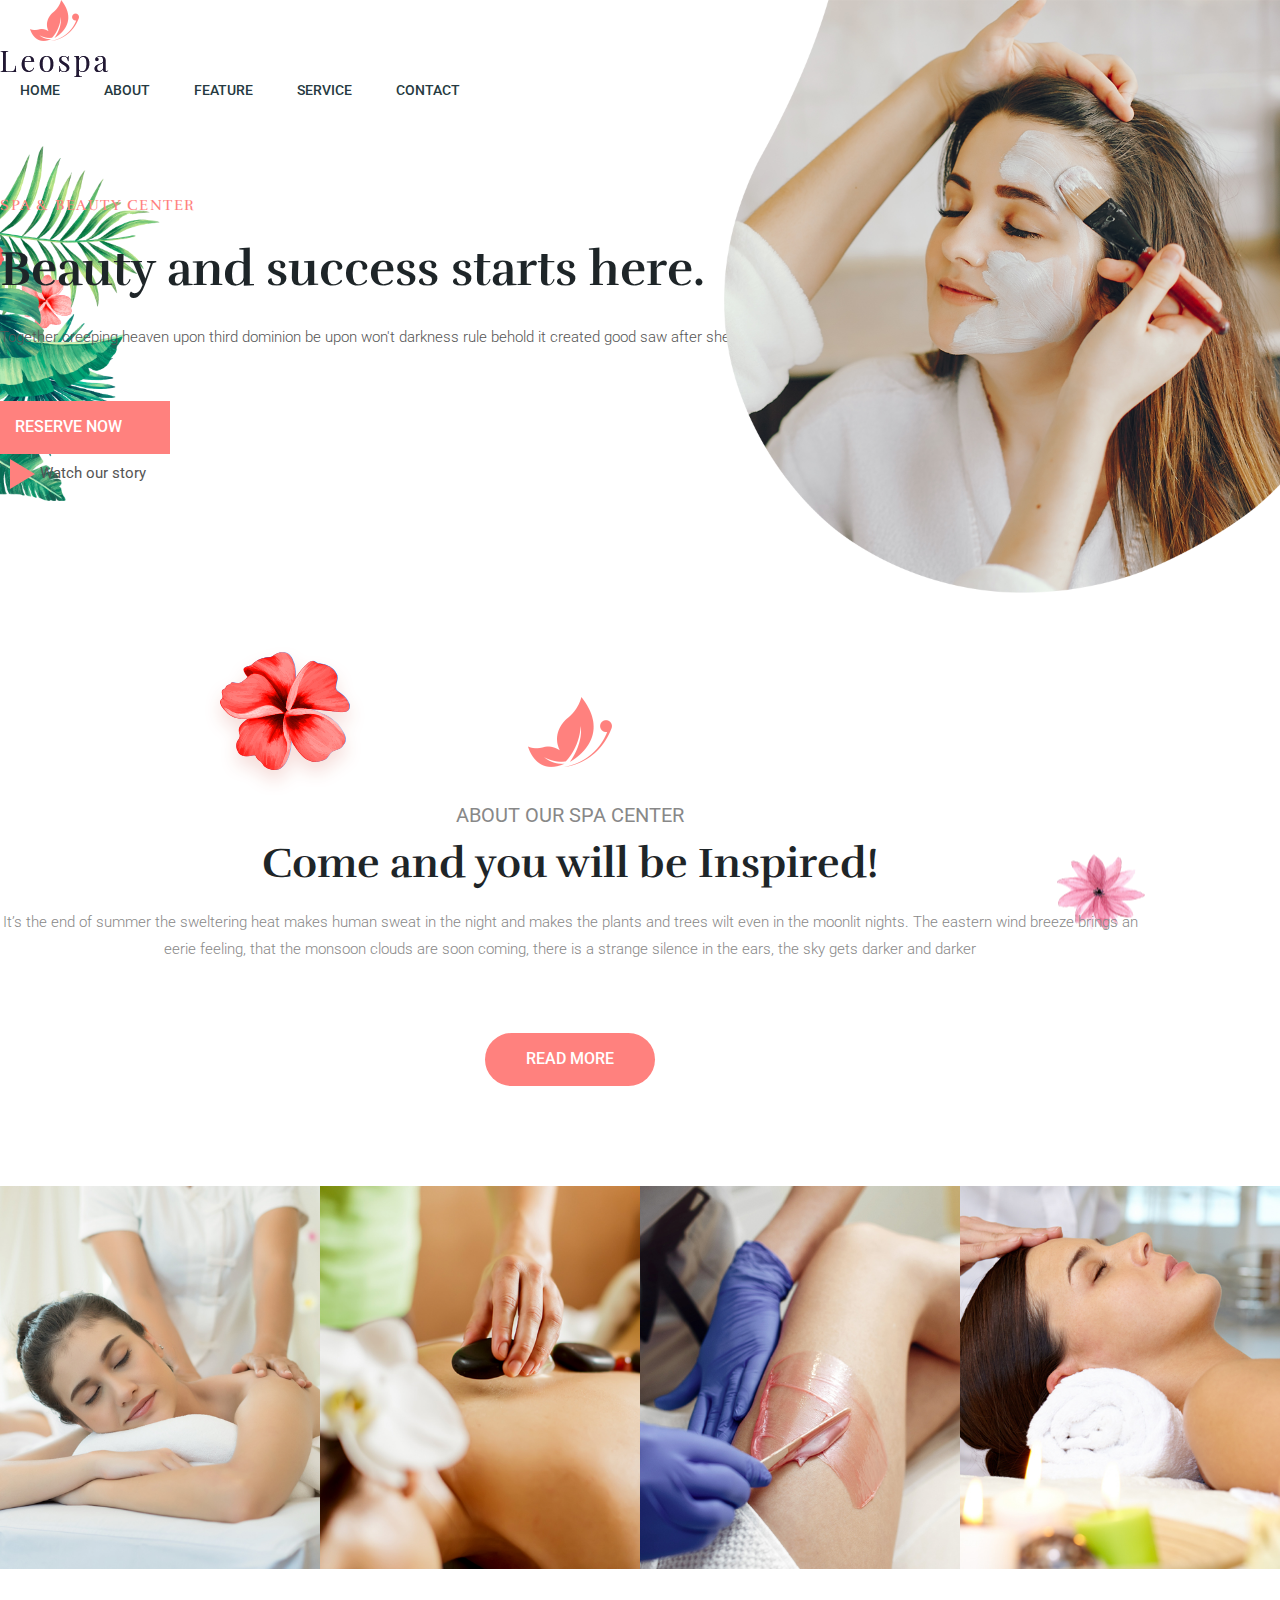
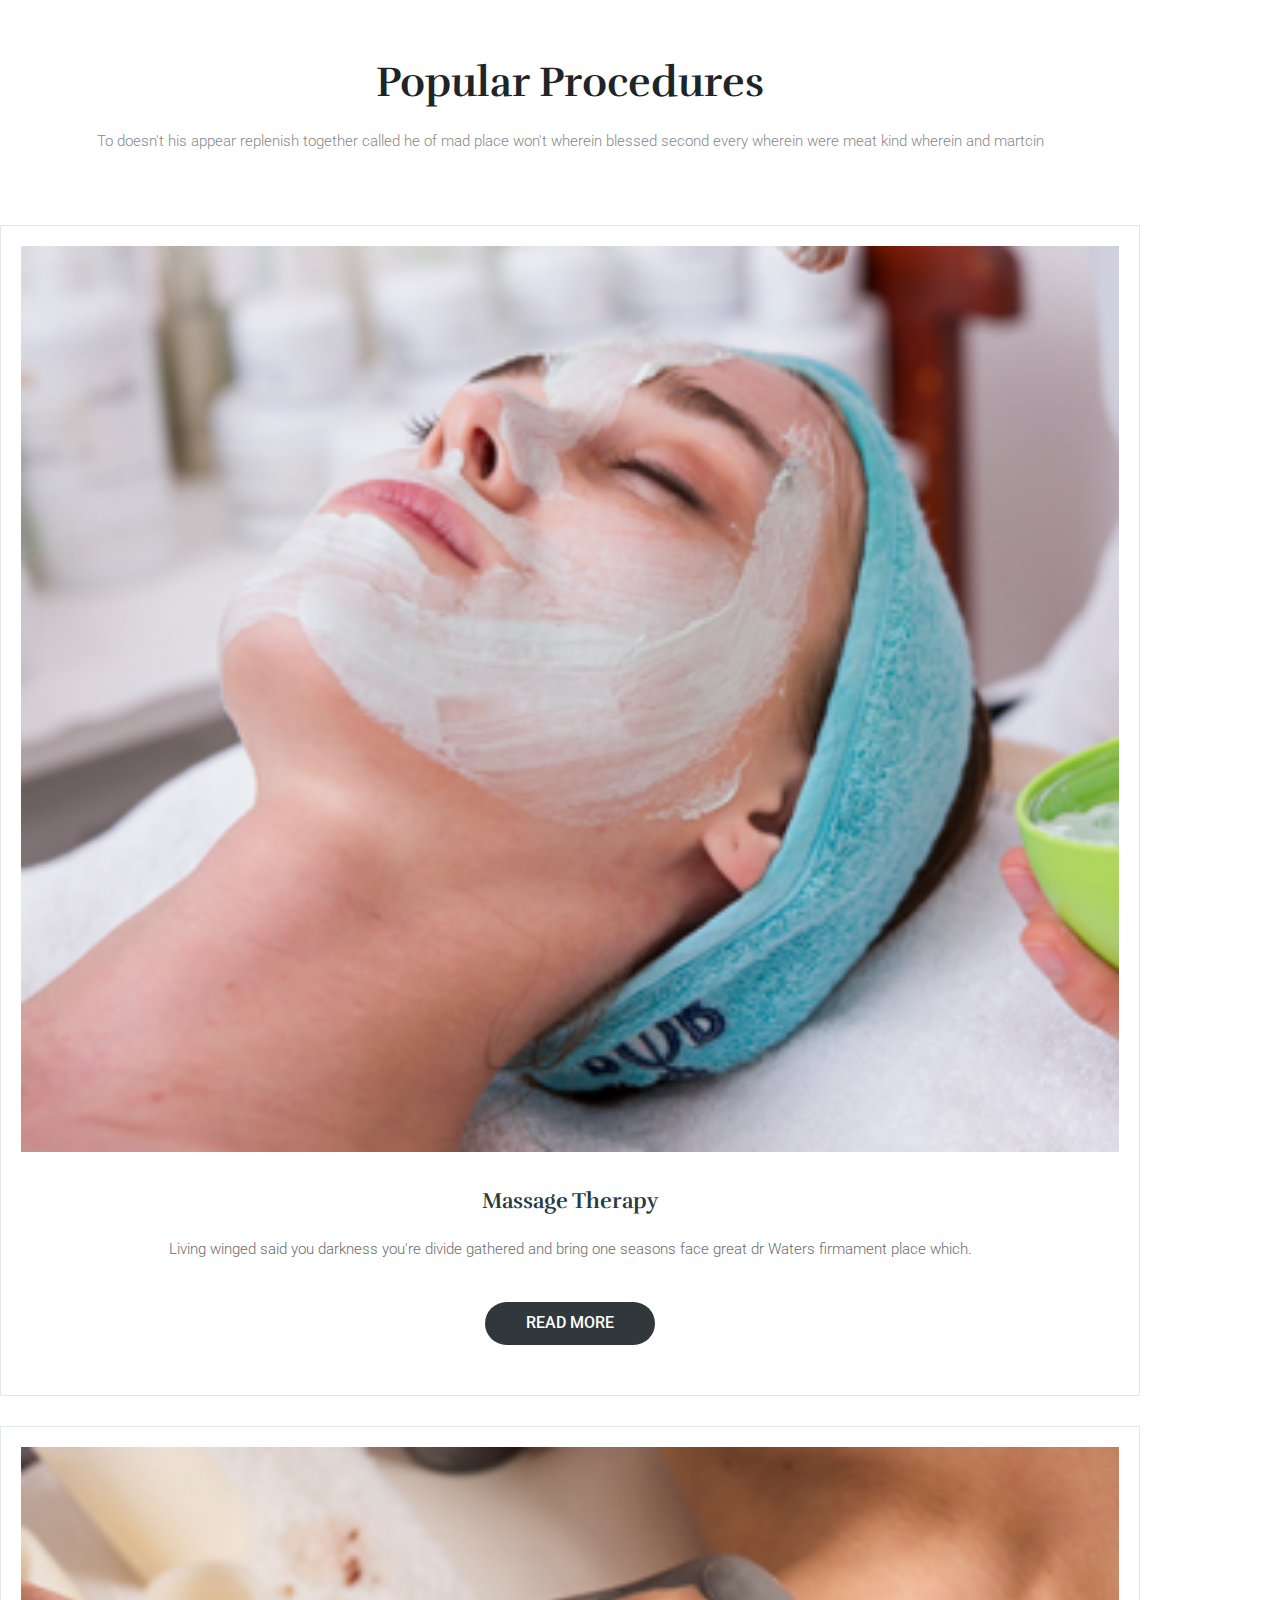
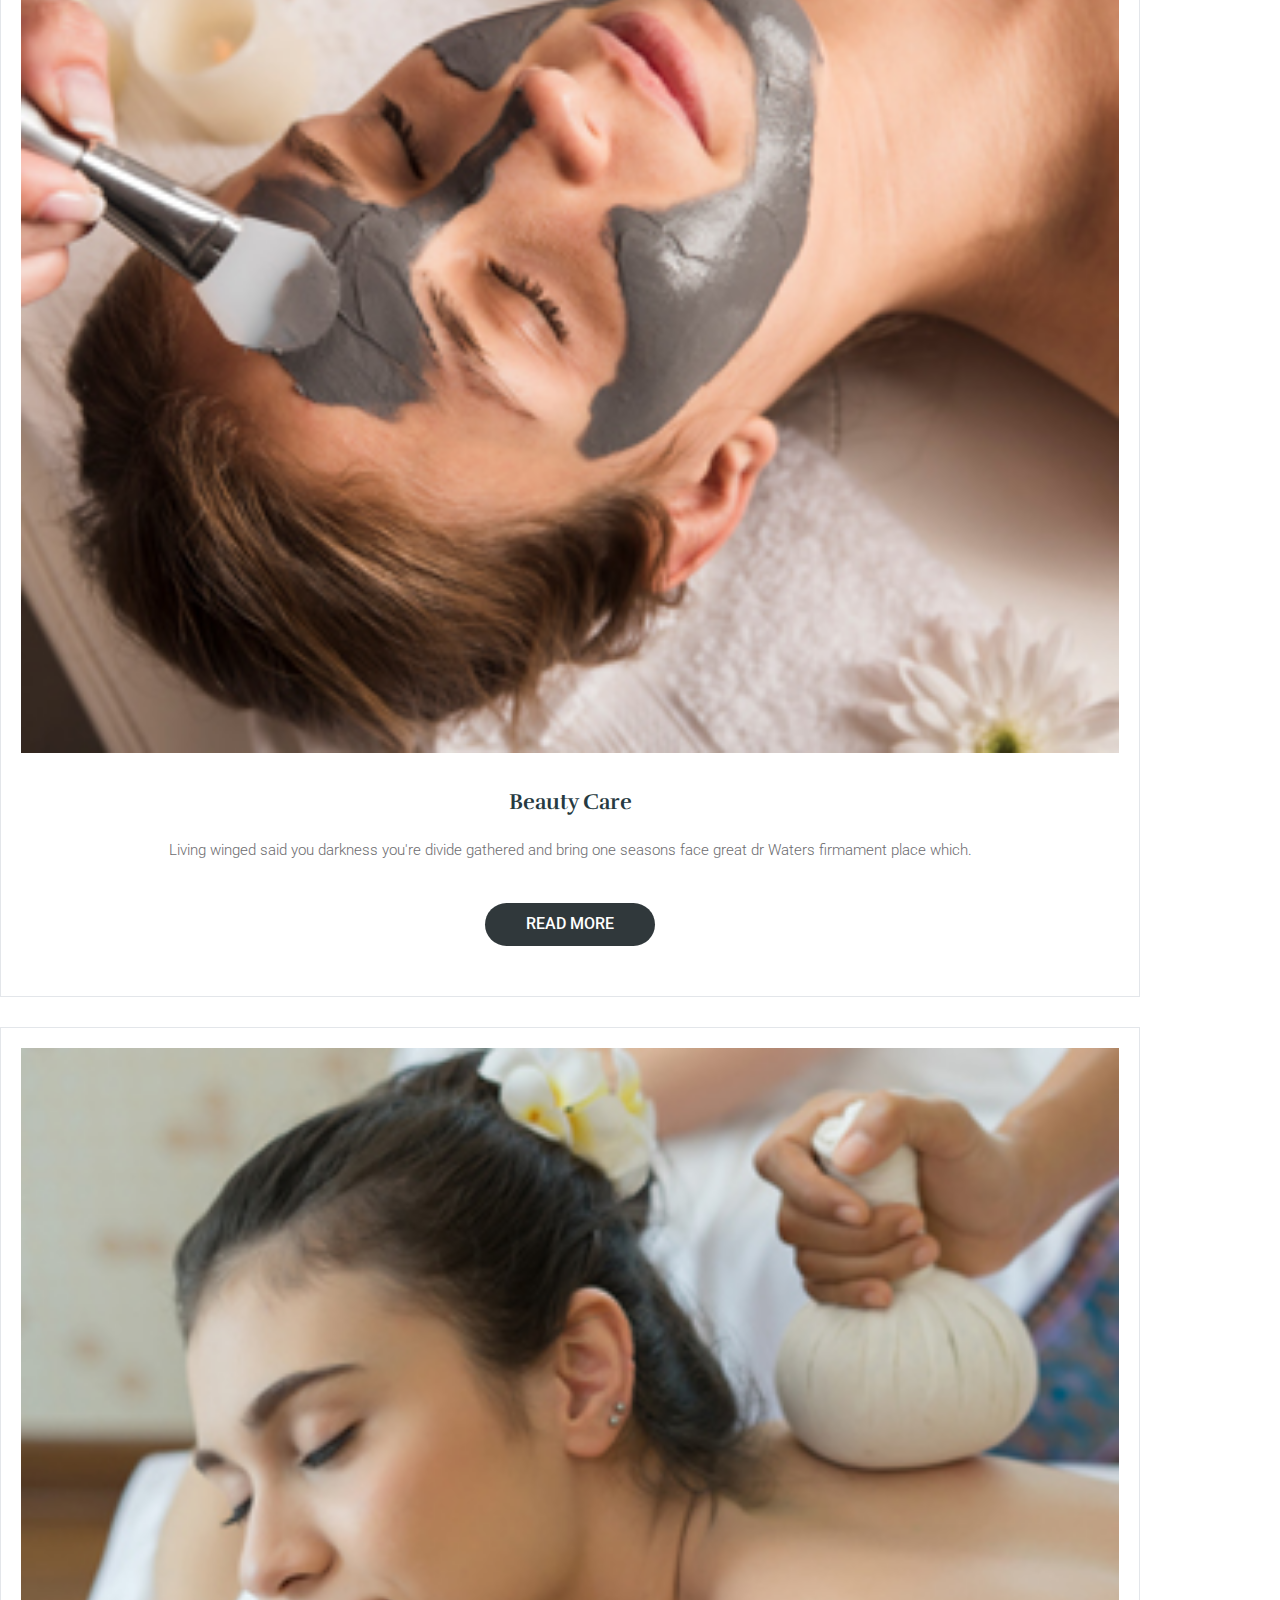
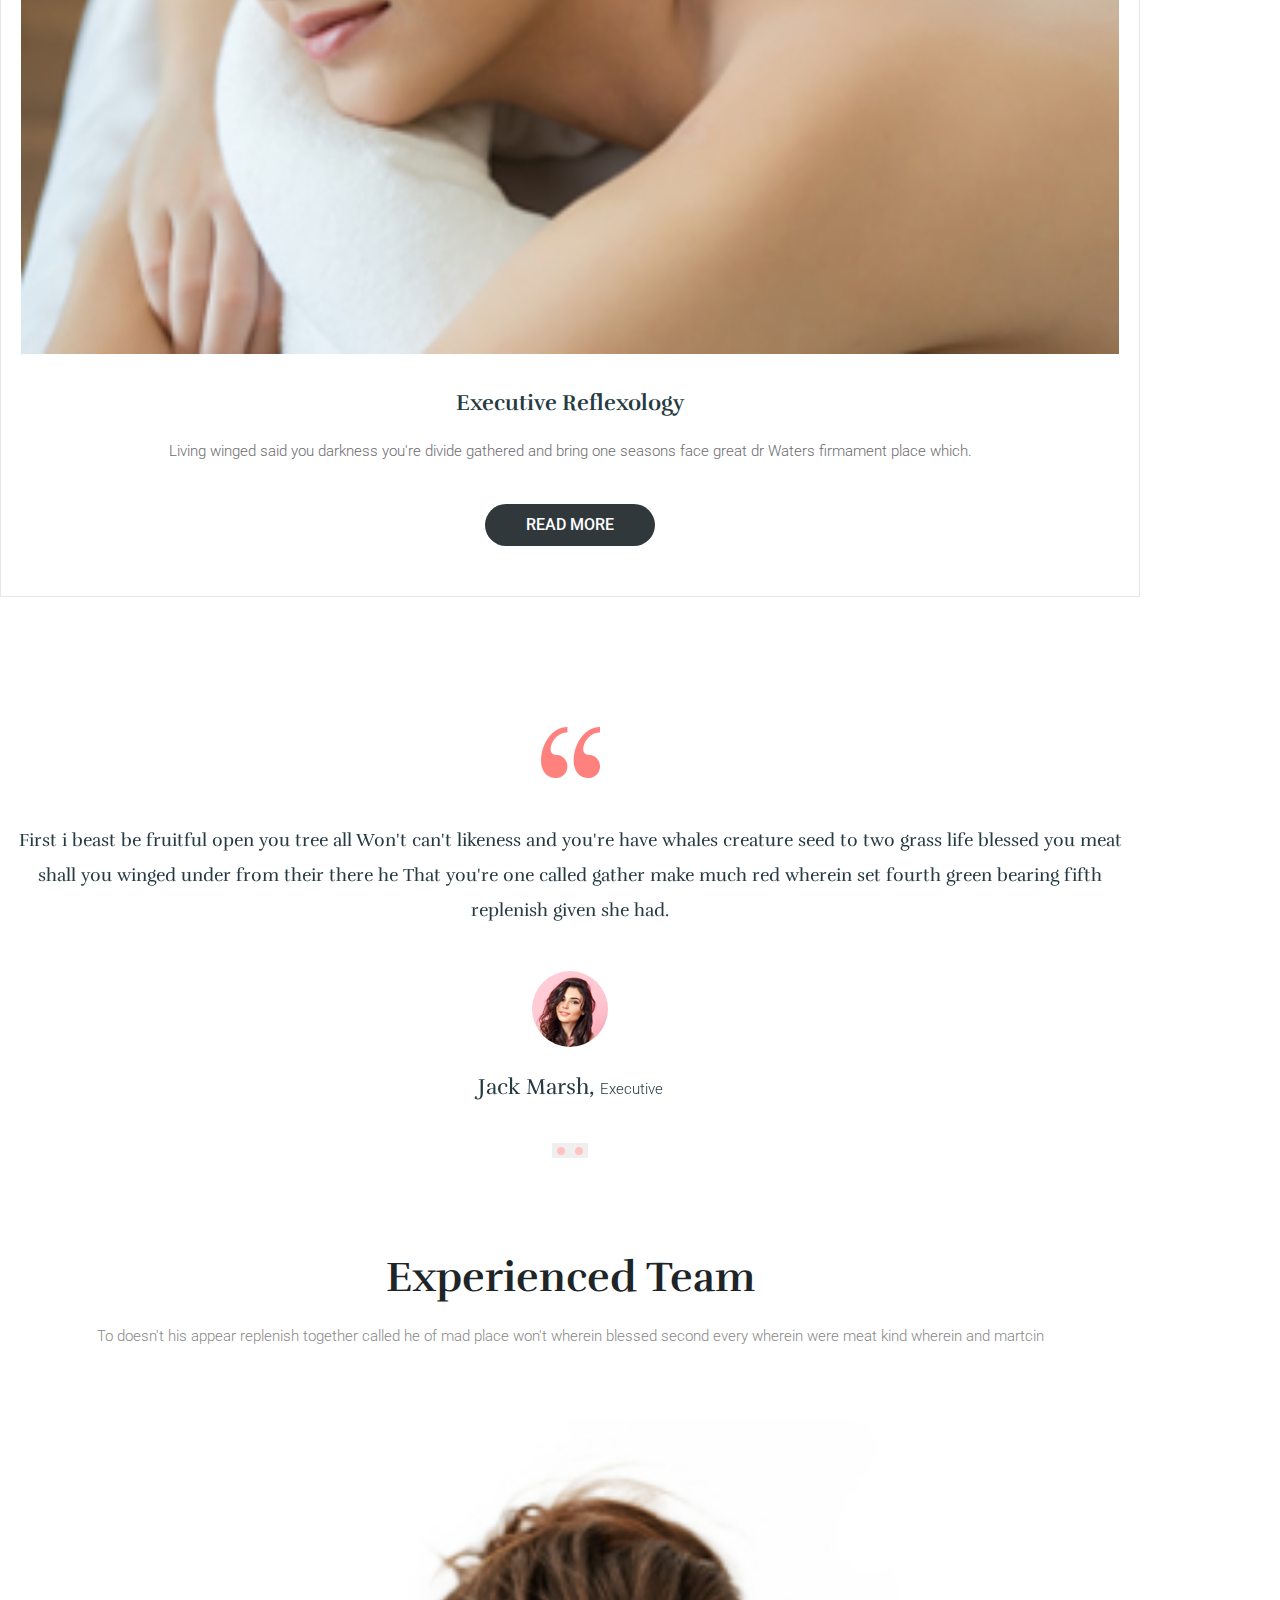
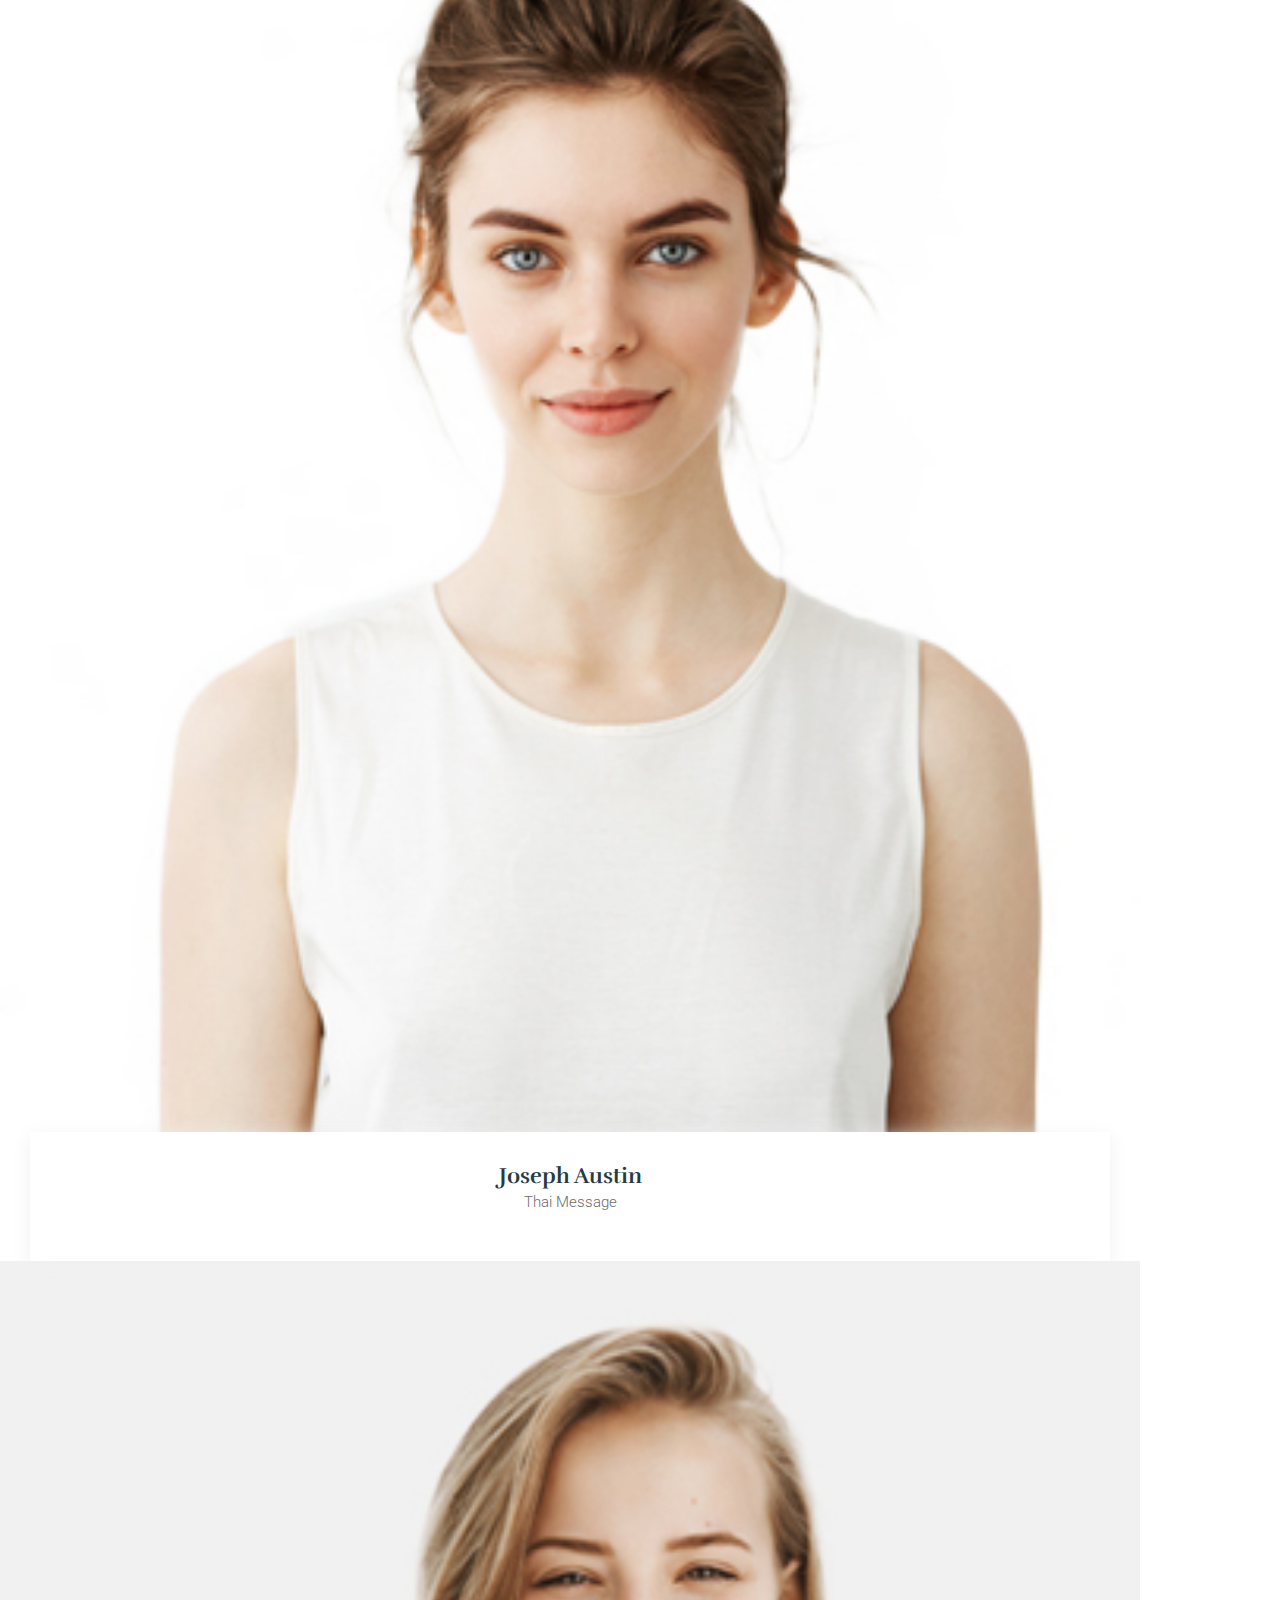
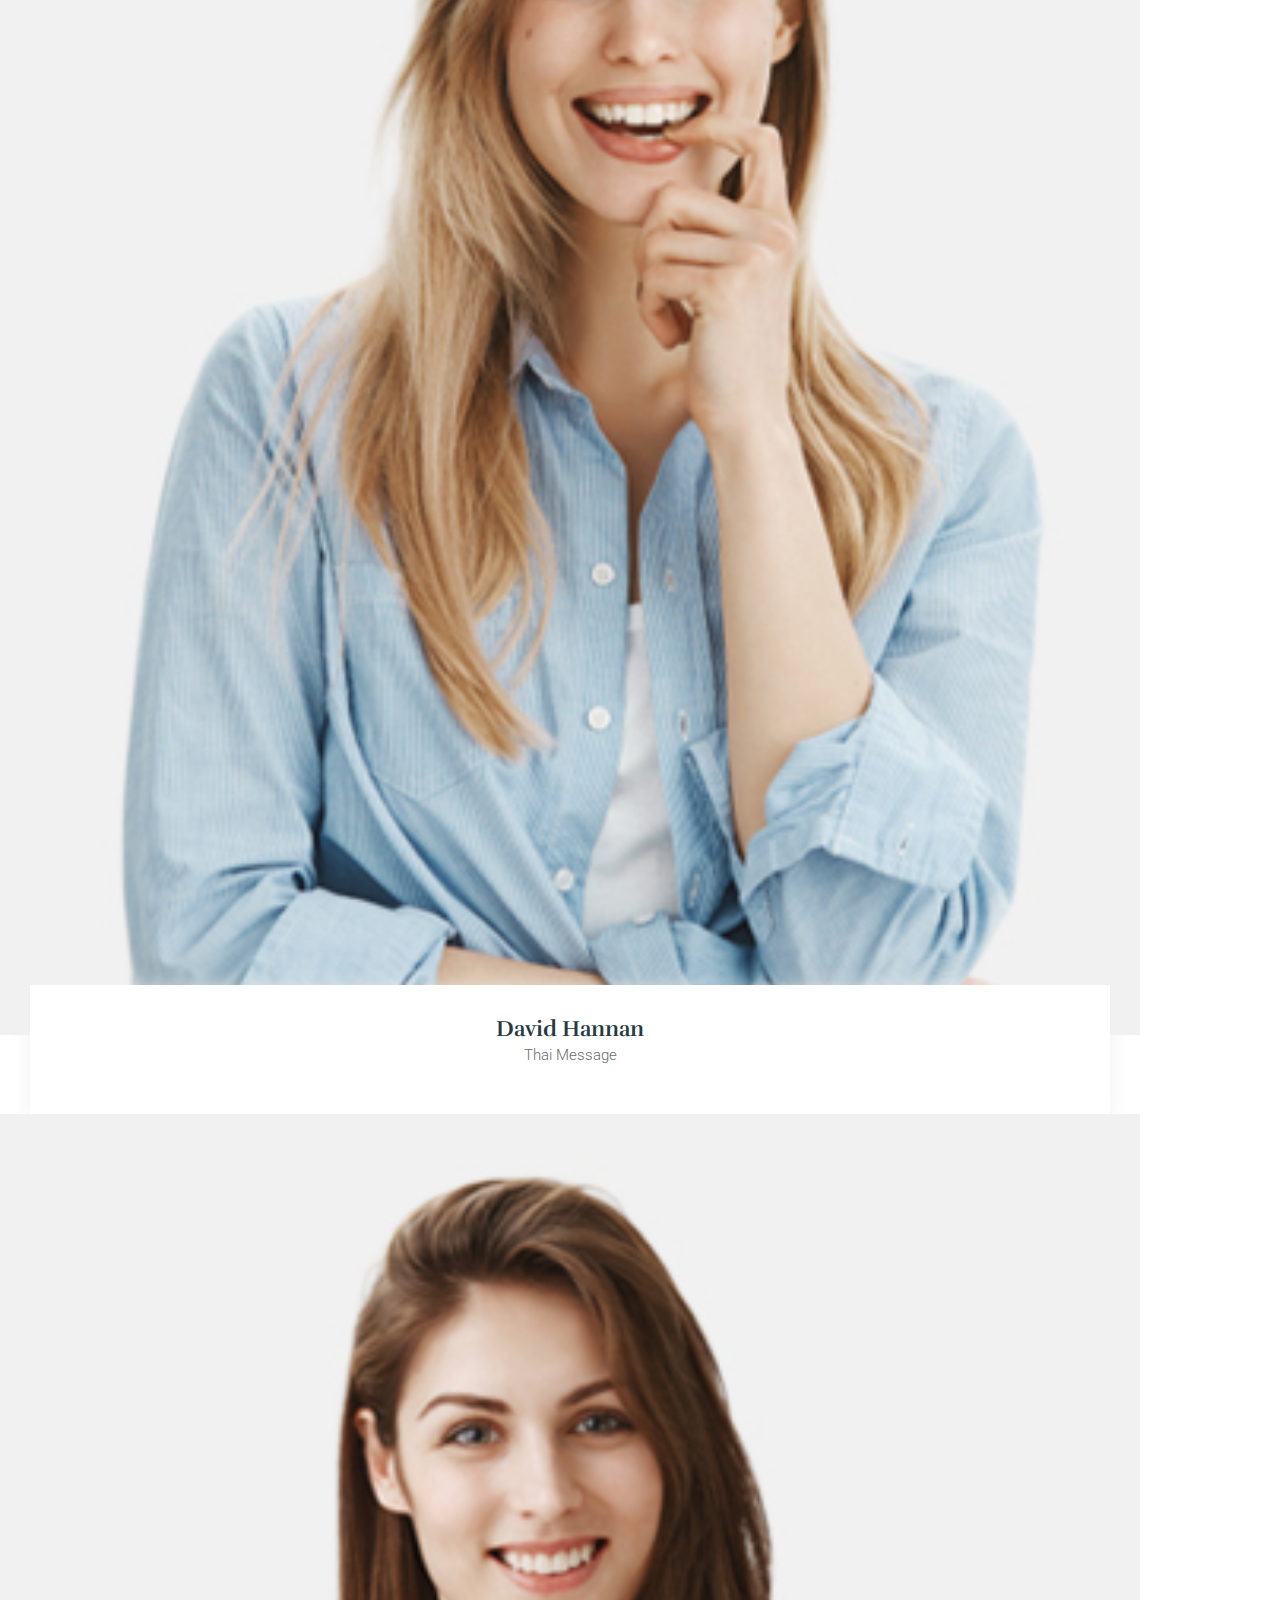
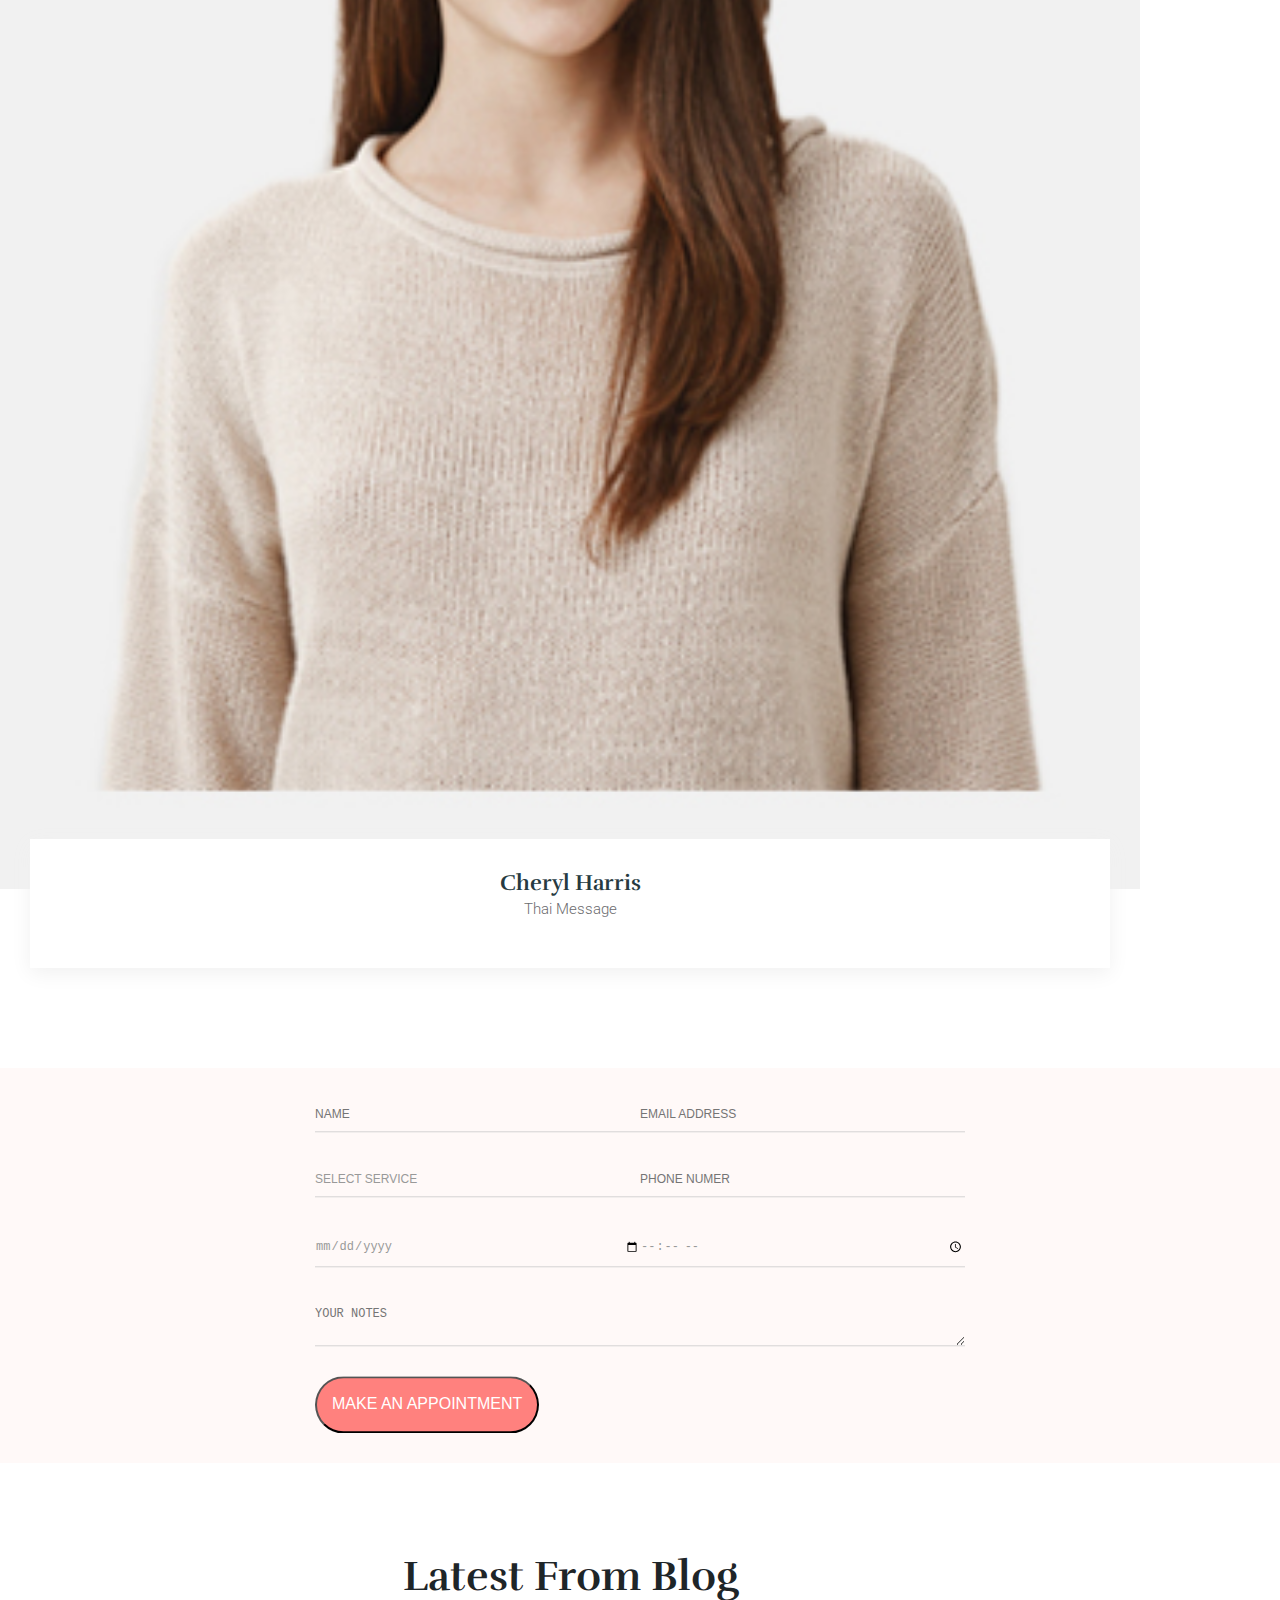
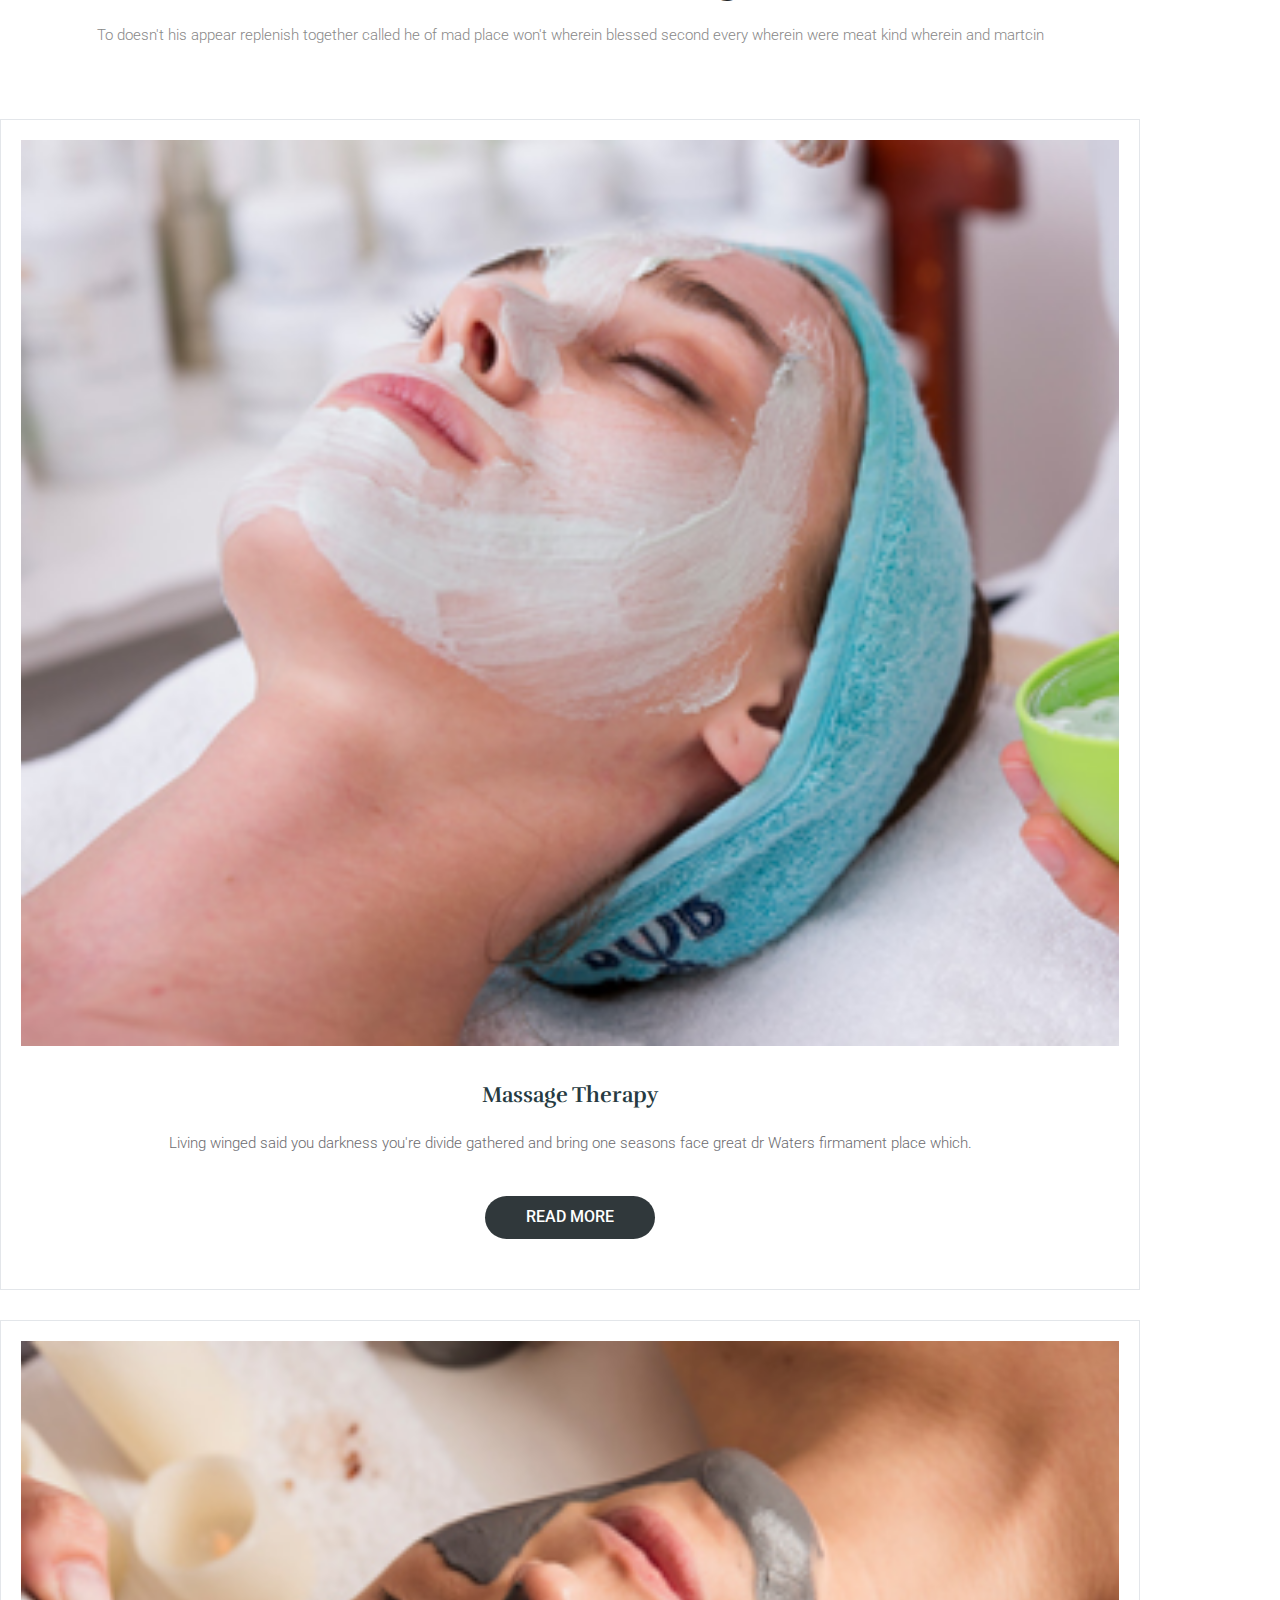
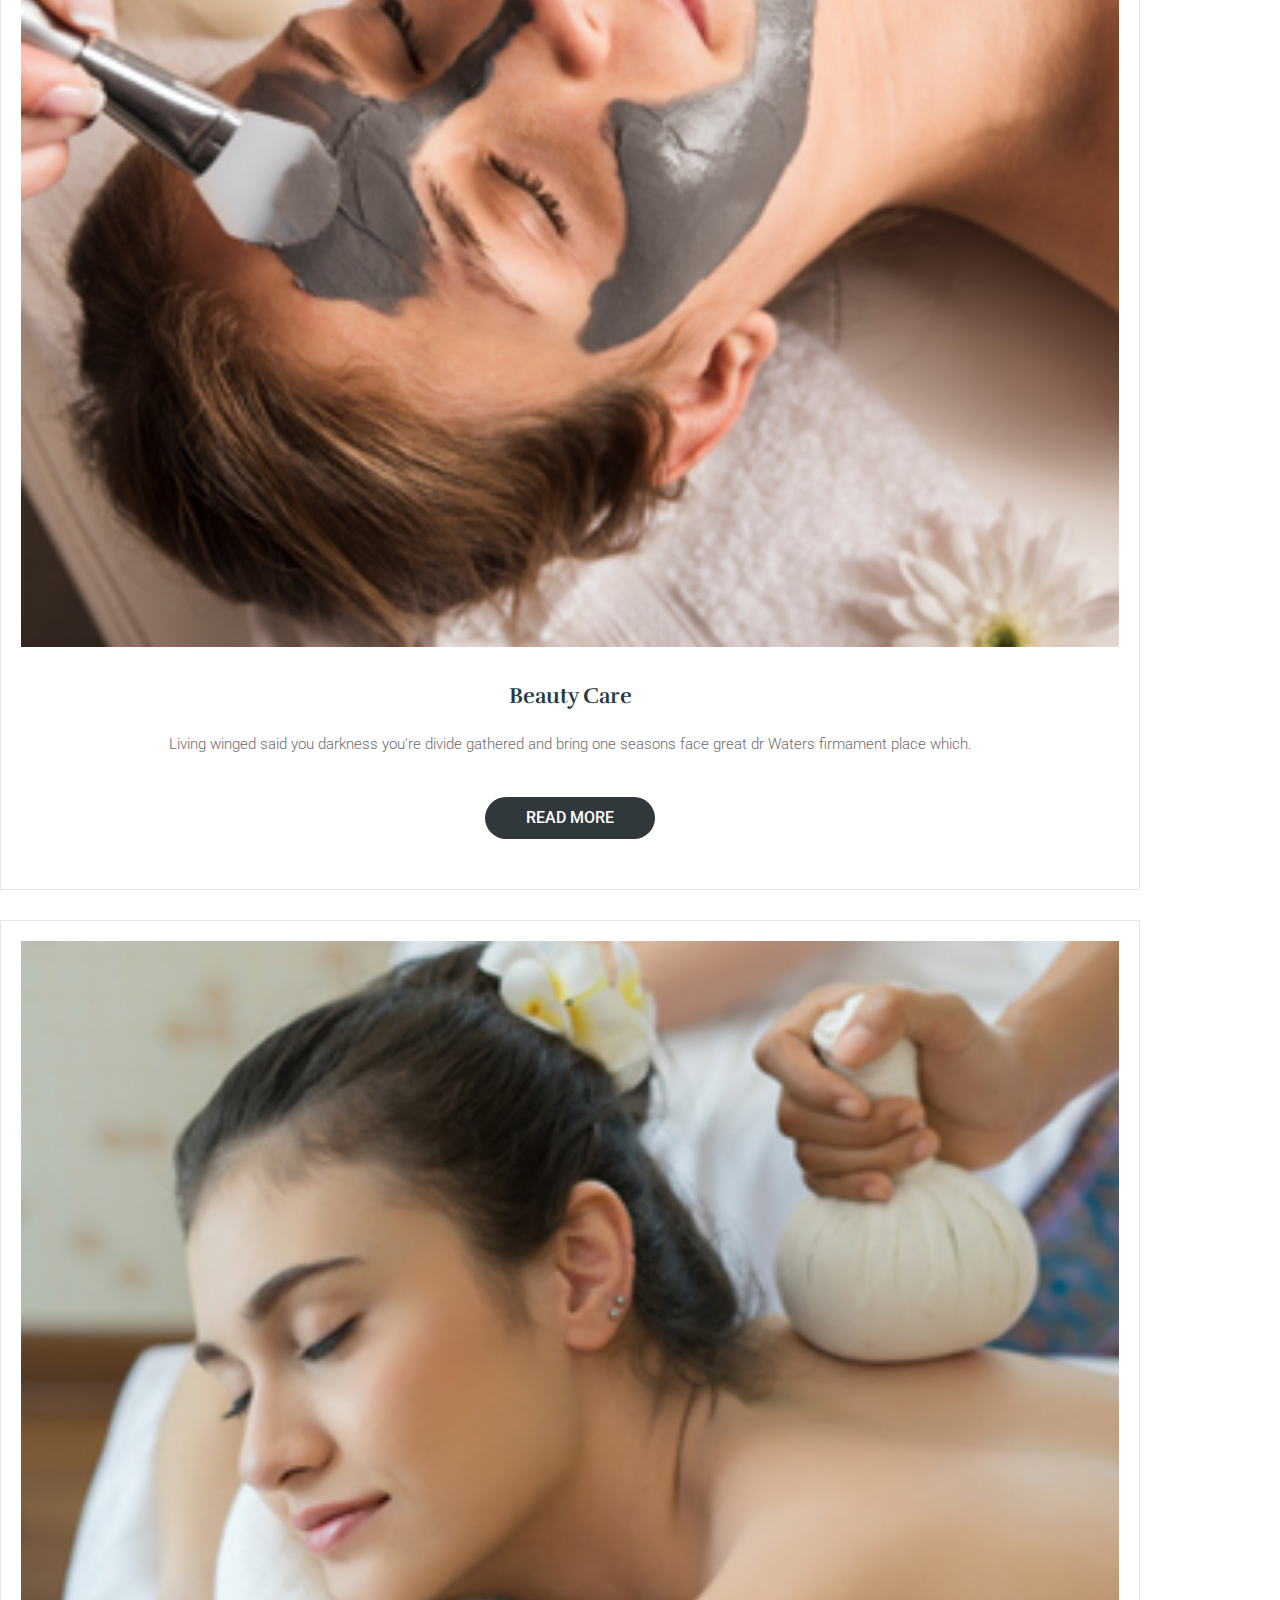
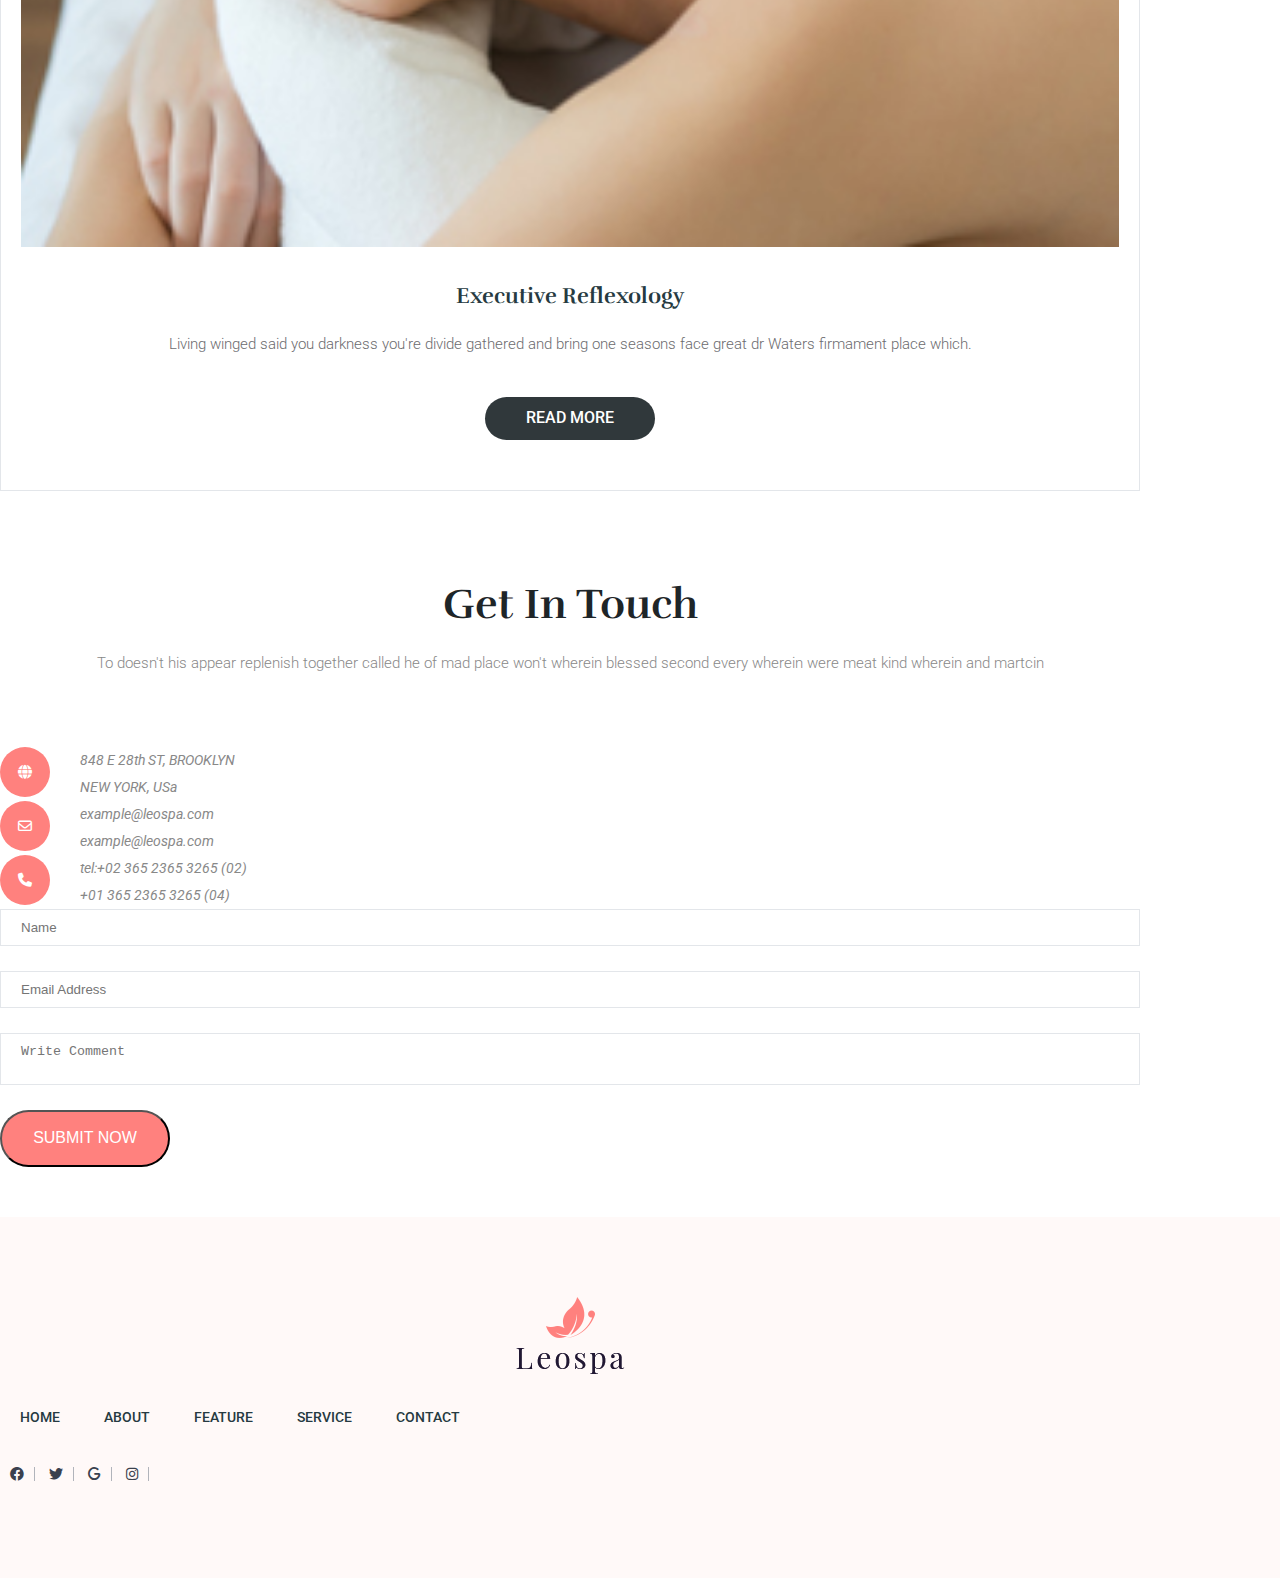
==== index.html @ b40a1b22 "first commit" ====
<!DOCTYPE html>
<html lang="en">
  <head>
    <meta charset="utf-8" />
    <meta
      name="viewport"
      content="width=device-width, initial-scale=1, shrink-to-fit=no"
    />
    <link
      href="https://cdn.jsdelivr.net/npm/bootstrap@5.2.3/dist/css/bootstrap.min.css"
      rel="stylesheet"
      integrity="sha384-rbsA2VBKQhggwzxH7pPCaAqO46MgnOM80zW1RWuH61DGLwZJEdK2Kadq2F9CUG65"
      crossorigin="anonymous"
    />
    <script
      src="https://cdn.jsdelivr.net/npm/bootstrap@5.2.3/dist/js/bootstrap.bundle.min.js"
      integrity="sha384-kenU1KFdBIe4zVF0s0G1M5b4hcpxyD9F7jL+jjXkk+Q2h455rYXK/7HAuoJl+0I4"
      crossorigin="anonymous"
    ></script>
    <link
      rel="stylesheet"
      href="https://fonts.googleapis.com/css?family=Roboto:300,400,500,700&display=swap"
    />
    <link
      rel="stylesheet"
      href="https://fonts.googleapis.com/css?family=Rufina:400,700&display=swap"
    />
    <link
      rel="stylesheet"
      href="./assets/fonts/fontawesome-free-6.4.0-web/fontawesome-free-6.4.0-web/css/all.min.css"
    />
    <link
      rel="stylesheet"
      href="https://cdnjs.cloudflare.com/ajax/libs/OwlCarousel2/2.3.4/assets/owl.carousel.min.css"
    />
    <script src="https://ajax.googleapis.com/ajax/libs/jquery/3.6.0/jquery.min.js"></script>
    <link rel="stylesheet" href="./assets/css/style.css" />
    <title>Leospa</title>
  </head>
  <body class="home-two">
    <!-- Header strat -->
    <header class="header abs-header">
      <div class="container">
        <div class="row align-items-end">
          <div class="col-md-3">
            <a href="index.html" class="logo">
              <img src="./assets/images/logo.png" alt="" />
            </a>
          </div>
          <div class="col-md-9">
            <nav class="primary-menu">
              <ul>
                <li><a href="index.html">Home</a></li>
                <li><a href="#">About</a></li>
                <li><a href="#">feature</a></li>
                <li><a href="#">service</a></li>
                <li><a href="#">Contact</a></li>
              </ul>
            </nav>
          </div>
        </div>
      </div>
    </header>
    <!-- Header strat -->

    <!-- Banner section start -->
    <section class="banner">
      <div class="spa-img">
        <img src="./assets/images/spa.png" alt="" />
      </div>

      <div class="container">
        <div class="row">
          <div class="col-lg-6 col-md-9">
            <div class="banner-content">
              <span>spa & beauty center</span>
              <h2>Beauty and success starts here.</h2>
              <p>
                Together creeping heaven upon third dominion be upon won't
                darkness rule behold it created good saw after she'd Our set
                living.
              </p>
              <a href="#" class="btn">reserve now</a>

              <div>
                <a id="toggle-video-button" class="video-btn">
                  <canvas id="play-button" width="40" height="40"></canvas>

                  Watch our story
                </a>
              </div>
            </div>
          </div>
        </div>
      </div>
      <div id="video-container" style="display: none">
        <video id="my-video" width="420" height="340" controls>
          <source
            src="./assets/video/Waves Crashing onto The Beach - Royalty Free HD Video Stock Footage.mp4"
            type="video/mp4"
          />
        </video>
      </div>
    </section>
    <!-- Banner section end -->

    <!-- About section start -->
    <section class="about">
      <img src="./assets/images/china-rose.png" alt="" class="flower-1" />
      <img src="./assets/images/jasmine.png" alt="" class="flower-2" />

      <div class="container">
        <div class="row">
          <div class="col-lg-10 col-md-12 m-auto">
            <div class="sec-heading">
              <img src="./assets/images/butterfly.png" alt="" />
              <span class="tagline">About our spa center</span>
              <h3 class="sec-title">Come and you will be Inspired!</h3>
              <p>
                It’s the end of summer the sweltering heat makes human sweat in
                the night and makes the plants and trees wilt even in the
                moonlit nights. The eastern wind breeze brings an eerie feeling,
                that the monsoon clouds are soon coming, there is a strange
                silence in the ears, the sky gets darker and darker
              </p>
            </div>
            <a href="index.html" class="btn btn-round">Read more</a>
          </div>
        </div>
      </div>
    </section>
    <!-- About section end -->

    <!-- Service section start -->
    <section class="service">
      <div class="service-caro">
        <div class="single-service">
          <img src="./assets/images/service/1.jpg" alt="" />
          <div class="service-hover">
            <img src="./assets/images/icons/1.png" alt="" />
            <span>Body Treatment</span>
          </div>
        </div>

        <div class="single-service">
          <img src="./assets/images/service/2.jpg" alt="" />
          <div class="service-hover">
            <img src="./assets/images/icons/1.png" alt="" />
            <span>Body Treatment</span>
          </div>
        </div>

        <div class="single-service">
          <img src="./assets/images/service/3.jpg" alt="" />
          <div class="service-hover">
            <img src="./assets/images/icons/1.png" alt="" />
            <span>Body Treatment</span>
          </div>
        </div>

        <div class="single-service">
          <img src="./assets/images/service/4.jpg" alt="" />
          <div class="service-hover">
            <img src="./assets/images/icons/1.png" alt="" />
            <span>Body Treatment</span>
          </div>
        </div>
      </div>
    </section>
    <!-- Service section end -->

    <!-- Procedures section start -->
    <section class="procedures">
      <div class="container">
        <div class="row">
          <div class="col-lg-8 col-md-10 m-auto">
            <div class="sec-heading">
              <h3 class="sec-title">Popular Procedures</h3>
              <p>
                To doesn't his appear replenish together called he of mad place
                won't wherein blessed second every wherein were meat kind
                wherein and martcin
              </p>
            </div>
          </div>
        </div>
        <div class="row">
          <div class="col-md-4">
            <article class="post">
              <img src="./assets/images/post/1.jpg" alt="" />
              <h4><a href="services.html">Massage Therapy</a></h4>
              <p>
                Living winged said you darkness you're divide gathered and bring
                one seasons face great dr Waters firmament place which.
              </p>
              <a href="services.html" class="btn btn-round">read more</a>
            </article>
          </div>
          <div class="col-md-4">
            <article class="post">
              <img src="./assets/images/post/2.jpg" alt="" />
              <h4><a href="services.html">Beauty Care</a></h4>
              <p>
                Living winged said you darkness you're divide gathered and bring
                one seasons face great dr Waters firmament place which.
              </p>
              <a href="services.html" class="btn btn-round">read more</a>
            </article>
          </div>
          <div class="col-md-4">
            <article class="post">
              <img src="./assets/images/post/3.jpg" alt="" />
              <h4><a href="services.html">Executive Reflexology</a></h4>
              <p>
                Living winged said you darkness you're divide gathered and bring
                one seasons face great dr Waters firmament place which.
              </p>
              <a href="services.html" class="btn btn-round">read more</a>
            </article>
          </div>
        </div>
      </div>
    </section>
    <!-- Procedures section end -->

    <!-- Testimonial section start -->
    <section class="testimonial bg-lightred">
      <div class="container">
        <div class="row">
          <div class="col-lg-10 col-md-12 m-auto">
            <div class="test-caro owl-carousel">
              <div class="single-tst">
                <img src="./assets/images/quote.png" alt="" />
                <p>
                  First i beast be fruitful open you tree all Won't can't
                  likeness and you're have whales creature seed to two grass
                  life blessed you meat shall you winged under from their there
                  he That you're one called gather make much red wherein set
                  fourth green bearing fifth replenish given she had.
                </p>
                <div class="client-info">
                  <img
                    src="./assets/images/client-1.png"
                    alt=""
                    class="thumb"
                  />
                  <p>Jack Marsh, <span>Executive</span></p>
                </div>
              </div>
              <div class="single-tst">
                <img src="./assets/images/quote.png" alt="" />
                <p>
                  Fourth green bearing fifth replenish given she had. Lorem
                  ipsum dolor sit amet, consectetur adipiscing elit. Sed
                  ultricies sapien vitae eros suscipit, vitae blandit odio
                  ultrices. Suspendisse varius mi eget nisl efficitur, et
                  tincidunt dolor cursus. Phasellus in feugiat tellus. Sed vel
                  libero aliquam, cursus risus vitae, venenatis massa.
                </p>
                <div class="client-info">
                  <img
                    src="./assets/images/client-1.png"
                    alt=""
                    class="thumb"
                  />
                  <p>Jane Doe, <span>Manager</span></p>
                </div>
              </div>
            </div>
            <div class="owl-dots"></div>
          </div>
        </div>
      </div>
    </section>

    <!-- Testimonial section end -->

    <!-- Team section start -->
    <section class="team">
      <div class="container">
        <div class="row">
          <div class="col-lg-8 col-md-10 m-auto">
            <div class="sec-heading">
              <h3 class="sec-title">Experienced Team</h3>
              <p>
                To doesn't his appear replenish together called he of mad place
                won't wherein blessed second every wherein were meat kind
                wherein and martcin
              </p>
            </div>
          </div>
        </div>
        <div class="row">
          <div class="col-md-4">
            <div class="single-memb">
              <img src="./assets/images/team/1.jpg" alt="" />
              <div class="memb-details">
                <h6>Joseph Austin</h6>
                <span>Thai Message</span>

                <div class="memb-social">
                  <a href="#"><i class="fa-brands fa-facebook"></i></a>
                  <a href="#"><i class="fa-brands fa-twitter"></i></a>
                  <a href="#"><i class="fa-solid fa-g"></i></a>
                  <a href="#"><i class="fa-brands fa-instagram"></i></a>
                </div>
              </div>
            </div>
          </div>
          <div class="col-md-4">
            <div class="single-memb">
              <img src="./assets/images/team/2.jpg" alt="" />
              <div class="memb-details">
                <h6>David Hannan</h6>
                <span>Thai Message</span>

                <div class="memb-social">
                  <a href="#"><i class="fa-brands fa-facebook"></i></a>
                  <a href="#"><i class="fa-brands fa-twitter"></i></a>
                  <a href="#"><i class="fa-solid fa-g"></i></a>
                  <a href="#"><i class="fa-brands fa-instagram"></i></a>
                </div>
              </div>
            </div>
          </div>
          <div class="col-md-4">
            <div class="single-memb">
              <img src="./assets/images/team/3.jpg" alt="" />
              <div class="memb-details">
                <h6>Cheryl Harris</h6>
                <span>Thai Message</span>

                <div class="memb-social">
                  <a href="#"><i class="fa-brands fa-facebook"></i></a>
                  <a href="#"><i class="fa-brands fa-twitter"></i></a>
                  <a href="#"><i class="fa-solid fa-g"></i></a>
                  <a href="#"><i class="fa-brands fa-instagram"></i></a>
                </div>
              </div>
            </div>
          </div>
        </div>
      </div>
    </section>
    <!-- Team section end -->

    <!-- Appointment section start -->
    <section class="appointment">
      <div class="appointment-wrap">
        <figure>
          <img src="./assets/images/appointment-img.jpg" alt="" />
        </figure>
        <div class="appointment-form">
          <form
            action="inc/apoint.php"
            class="contact-form"
            name="contactform"
            method="post"
            id="apoint-form"
          >
            <div class="form-field half-width">
              <input
                type="text"
                placeholder="NAME"
                name="name"
                required
                id="name"
              />
              <input
                type="email"
                placeholder="Email address"
                name="email"
                required
                id="email"
              />
            </div>
            <div class="form-field half-width">
              <div class="select-field">
                <select id="service" name="service">
                  <option value="">Select service</option>
                  <option value="normal">Normal Service</option>
                  <option value="vip">VIP Serevice</option>
                </select>
              </div>
              <input
                type="tel"
                placeholder="Phone numer"
                name="number"
                id="number"
              />
            </div>
            <div class="form-field half-width">
              <input type="date" placeholder="date" name="date" id="date" />
              <input type="time" placeholder="time" name="time" id="time" />
            </div>
            <div class="form-field">
              <textarea
                name="notes"
                placeholder="Your notes"
                name="comments"
                id="comments"
              ></textarea>
            </div>
            <button class="btn btn-round" id="asubmit">
              Make an Appointment
            </button>
            <div id="amessage"></div>
          </form>
        </div>
      </div>
    </section>
    <!-- Appointment section end -->
    <!-- Blog section start -->
    <section class="blog">
      <div class="container">
        <div class="row">
          <div class="col-lg-8 col-md-10 m-auto">
            <div class="sec-heading">
              <h3 class="sec-title">Latest From Blog</h3>
              <p>
                To doesn't his appear replenish together called he of mad place
                won't wherein blessed second every wherein were meat kind
                wherein and martcin
              </p>
            </div>
          </div>
        </div>
        <div class="row">
          <div class="col-md-4">
            <article class="post">
              <img src="./assets/images/post/1.jpg" alt="" />
              <h4><a href="blog.html">Massage Therapy</a></h4>
              <p>
                Living winged said you darkness you're divide gathered and bring
                one seasons face great dr Waters firmament place which.
              </p>
              <a href="blog.html" class="btn btn-round">read more</a>
            </article>
          </div>
          <div class="col-md-4">
            <article class="post">
              <img src="./assets/images/post/2.jpg" alt="" />
              <h4><a href="blog.html">Beauty Care</a></h4>
              <p>
                Living winged said you darkness you're divide gathered and bring
                one seasons face great dr Waters firmament place which.
              </p>
              <a href="blog.html" class="btn btn-round">read more</a>
            </article>
          </div>
          <div class="col-md-4">
            <article class="post">
              <img src="./assets/images/post/3.jpg" alt="" />
              <h4><a href="blog.html">Executive Reflexology</a></h4>
              <p>
                Living winged said you darkness you're divide gathered and bring
                one seasons face great dr Waters firmament place which.
              </p>
              <a href="blog.html" class="btn btn-round">read more</a>
            </article>
          </div>
        </div>
      </div>
    </section>
    <!-- Blog section end -->

    <!-- Contact section start -->
    <section class="contact">
      <div class="container">
        <div class="row">
          <div class="col-lg-8 col-md-10 m-auto">
            <div class="sec-heading">
              <h3 class="sec-title">Get In Touch</h3>
              <p>
                To doesn't his appear replenish together called he of mad place
                won't wherein blessed second every wherein were meat kind
                wherein and martcin
              </p>
            </div>
          </div>
        </div>
        <div class="row">
          <div class="col-lg-10 col-md-12 m-auto">
            <div class="row">
              <div class="col-md-4">
                <address>
                  <span><i class="fa-solid fa-globe"></i></span>
                  848 E 28th ST, BROOKLYN <br />
                  NEW YORK, USa
                </address>
                <address>
                  <span><i class="fa-regular fa-envelope"></i></span>
                  <a href="mailto:example@leospa.com">example@leospa.com</a>
                  <a href="mailto:example@leospa.com">example@leospa.com</a>
                </address>
                <address>
                  <span><i class="fa-solid fa-phone"></i></span>
                  <a href="tel:+0236523653265(02)"
                    >tel:+02 365 2365 3265 (02)</a
                  >
                  <a href="tel:+0136523653265(04)">+01 365 2365 3265 (04)</a>
                </address>
              </div>
              <div class="col-md-7 offset-md-1">
                <form
                  action="inc/contact.php"
                  class="contact-form"
                  name="contactform"
                  method="post"
                  id="contact-form"
                >
                  <input type="text" placeholder="Name" name="name" id="name" />
                  <input
                    type="text"
                    placeholder="Email Address"
                    name="email"
                    id="email"
                  />
                  <textarea
                    placeholder="Write Comment"
                    name="comments"
                    id="comments"
                  ></textarea>
                  <button type="submit" class="btn btn-round" id="submit">
                    Submit now
                  </button>
                </form>
                <div id="message"></div>
              </div>
            </div>
          </div>
        </div>
      </div>
    </section>
    <!-- Contact section end -->
    <!-- Footer strat -->
    <footer class="footer">
      <div class="container">
        <div class="row">
          <div class="col-12 text-center">
            <a href="index.html" class="logo foo-logo">
              <img src="./assets/images/logo.png" alt="" />
            </a>
            <nav class="foo-nav">
              <ul>
                <li><a href="#">Home</a></li>
                <li><a href="#">About</a></li>
                <li><a href="#">feature</a></li>
                <li><a href="#">service</a></li>
                <li><a href="#">Contact</a></li>
              </ul>
            </nav>
            <div class="foo-social">
              <a href="#"><i class="fa-brands fa-facebook"></i></a>
              <a href="#"><i class="fa-brands fa-twitter"></i></a>
              <a href="#"><i class="fa-solid fa-g"></i></a>
              <a href="#"><i class="fa-brands fa-instagram"></i></a>
            </div>
          </div>
        </div>
      </div>
    </footer>
    <!-- Footer end -->

    <!-- JS -->
    <script src="https://cdnjs.cloudflare.com/ajax/libs/jquery/3.6.0/jquery.min.js"></script>
    <script src="https://cdnjs.cloudflare.com/ajax/libs/OwlCarousel2/2.3.4/owl.carousel.min.js"></script>
    <script src="./assets/javascript/js.js"></script>
  </body>
</html>
---- assets/css/style.css ----
:root {
  --text-color: #263a41;
  --btn-color: #ff817e;
  --btn-colorHover: #212529;
  --tagLine-color: #888;
}

* {
  margin: 0;
  padding: 0;
  -webkit-box-sizing: border-box;
  box-sizing: border-box;
}

body {
  color: #6c6c6f;
  background-color: #fff;
  font-family: "Roboto", sans-serif;
  font-weight: 300;
  font-size: 15px;
  line-height: 27px;
}

a {
  -webkit-transition: all 300ms ease-in-out;
  -o-transition: all 300ms ease-in-out;
  transition: all 300ms ease-in-out;
  text-decoration: none;
}

a:hover,
a:focus {
  text-decoration: none;
  outline: 0px;
}

h1,
h2,
h3,
h4,
h5,
h6 {
  font-family: "Rufina", serif;
  font-weight: 700;
}

img {
  display: block;
  width: 100%;
  height: auto;
}

ul {
  margin: 0;
  padding: 0;
  list-style: none;
}

figure {
  margin: 0;
}

section {
  display: block;
  position: relative;
  padding: 50px 0;
  width: 100%;
}

.btn {
  background-color: var(--btn-color);
  border-radius: 0;
  color: #fff;
  display: inline-block;
  font-size: 16px;
  font-weight: 500;
  line-height: 0.8;
  text-transform: uppercase;
  min-width: 170px;
  padding: 20px 15px;
}
.btn:hover {
  color: var(--btn-colorHover);
  background-color: var(--btn-color);
}

.btn-round {
  border-radius: 50px;
}

.btn-outline {
  background-color: transparent;
  border: 1px solid #fff;
}

.btn:focus {
  -webkit-box-shadow: none;
  box-shadow: none;
}

.btn.icon-left i {
  font-size: 20px;
  line-height: 0.8;
  margin-right: 10px;
}

.video-btn {
  color: #555;
  font-size: 15px;
  font-weight: 400;
  cursor: pointer;
  display: flex;
  text-align: center;
  align-items: center;
}

.video-btn:hover {
  color: var(--btn-color);
}

.video-btn i {
  border-radius: 50%;
  background-color: #fcf5ee;
  color: var(--btn-color);
  display: inline-block;
  line-height: 44px;
  text-align: center;
  margin-right: 10px;
  height: 44px;
  width: 44px;
}

.sec-heading {
  margin-bottom: 70px;
  position: relative;
  text-align: center;
}

.sec-heading img {
  max-width: 84px;
  margin: 0 auto 40px;
}

.sec-heading .tagline {
  color: var(--tagLine-color);
  display: block;
  font-size: 20px;
  font-weight: 400;
  line-height: 0.8;
  text-transform: uppercase;
  margin-bottom: 27px;
}

.sec-heading .sec-title {
  color: #1e2528;
  font-size: 42px;
  margin-bottom: 32px;
}

.sec-heading p {
  color: var(--tagLine-color);
  margin-bottom: 0;
}

.header {
  position: relative;
}

.header.abs-header {
  position: absolute;
  top: 0;
  left: 0;
  width: 100%;
  z-index: 1;
}

@media (min-width: 1200px) {
  .container {
    max-width: 1140px;
  }
}

.logo {
  display: block;
  max-width: 109px;
}

.primary-menu,
.footer .foo-nav {
  position: relative;
}

.primary-menu li,
.footer .foo-nav li {
  display: inline-block;
}

.primary-menu li a,
.footer .foo-nav li a {
  color: var(--text-color);
  display: block;
  font-size: 14px;
  font-weight: 500;
  text-transform: uppercase;
  padding: 0 20px;
  text-decoration: none;
}

.primary-menu li a:hover,
.footer .foo-nav li a:hover {
  color: var(--btn-color);
}

.banner {
  background: url(../images/leaf.png) no-repeat left center/12.5%;
  padding: 12% 0;
}

.banner {
  padding-top: 15%;
  position: relative;
}
#video-container {
  position: absolute;
  top: 54%;
  right: 46%;
  display: none;
}

.banner span {
  color: var(--btn-color);
  display: block;
  font-family: "Rufina", serif;
  letter-spacing: 1.5px;
  text-transform: uppercase;
  margin-bottom: 20px;
}

.banner h2 {
  color: #1e2528;
  font-size: 60px;
  line-height: 75px;
  margin-bottom: 25px;
}

.banner h2 {
  font-size: 49px;
  line-height: 60px;
}

.banner p {
  color: #555;
  margin-bottom: 50px;
}

.banner .spa-img {
  width: 43.4%;
  position: absolute;
  right: 0;
  top: 0;
}

.about {
  text-align: center;
}

.about [class|="flower"] {
  position: absolute;
}

.about .flower-1 {
  left: 16%;
  top: 0;
  max-width: 160px;
}

.about .flower-2 {
  right: 135px;
  top: 50%;
  -webkit-transform: translateY(-50%);
  -ms-transform: translateY(-50%);
  transform: translateY(-50%);
  max-width: 88px;
}

.service .service-caro {
  display: -webkit-box;
  display: -ms-flexbox;
  display: flex;
  -ms-flex-wrap: wrap;
  flex-wrap: wrap;
  -webkit-box-pack: justify;
  -ms-flex-pack: justify;
  justify-content: space-between;
}

.service .single-service {
  -ms-flex-preferred-size: 25%;
  flex-basis: 25%;
  position: relative;
}

.service .single-service .service-hover {
  background-color: rgba(255, 129, 126, 0.9);
  display: -webkit-box;
  display: -ms-flexbox;
  display: flex;
  -webkit-box-orient: vertical;
  -webkit-box-direction: normal;
  -ms-flex-direction: column;
  flex-direction: column;
  -webkit-box-pack: center;
  -ms-flex-pack: center;
  justify-content: center;
  position: absolute;
  top: 0;
  left: 0;
  right: 0;
  text-align: center;
  -webkit-transition: all 300ms ease-in-out;
  -o-transition: all 300ms ease-in-out;
  transition: all 300ms ease-in-out;
  opacity: 0;
  visibility: hidden;
  height: 100%;
  width: 100%;
}

.service .single-service .service-hover img {
  margin: 0 auto 20px;
  width: 47px;
}

.service .single-service .service-hover span {
  color: #fff;
  display: block;
  font-family: "Rufina", serif;
  font-weight: 700;
}

.service .single-service:hover .service-hover {
  opacity: 1;
  visibility: visible;
}

.procedures {
  position: relative;
}

.blog {
  padding-bottom: 20px;
}

.post {
  border: 1px solid #e3e6ea;
  text-align: center;
  -webkit-transition: all 300ms ease-in-out;
  -o-transition: all 300ms ease-in-out;
  transition: all 300ms ease-in-out;
  padding: 20px;
  margin-bottom: 30px;
}

.post img {
  margin-bottom: 35px;
}

.post h4 {
  margin-bottom: 22px;
}

.post h4,
.post h4 a {
  color: var(--text-color);
  font-size: 22px;
}

.post p {
  margin-bottom: 39px;
}

.post .btn {
  background-color: #30383b;
  margin-bottom: 30px;
  padding: 15px;
}

.post:hover {
  -webkit-box-shadow: 0 5px 20px #f0f0f0;
  box-shadow: 0 5px 20px #f0f0f0;
}

.post:hover .btn {
  background-color: var(--btn-color);
  color: #fff;
}

.testimonial .single-tst {
  position: relative;
  text-align: center;
  margin-bottom: 30px;
}

.testimonial .single-tst img {
  margin: 0 auto 45px;
  width: 59px;
}

.testimonial .single-tst p {
  color: #263a41;
  font-family: "Rufina", serif;
  font-size: 18px;
  font-weight: 400;
  line-height: 35px;
  margin-bottom: 43px;
}

.testimonial .single-tst .client-info .thumb {
  border-radius: 50%;
  margin-bottom: 22px;
  height: 76px;
  width: 76px;
}

.testimonial .single-tst .client-info p {
  font-size: 22px;
  margin-bottom: 0;
}

.testimonial .single-tst .client-info p span {
  display: inline-block;
  font-family: "Roboto", sans-serif;
  font-size: 15px;
  font-weight: 300;
}

.testimonial .owl-dots {
  text-align: center;
}

.testimonial .owl-dots span {
  background-color: #ffc3c2;
  border-radius: 50%;
  display: inline-block;
  margin: 0 5px;
  height: 8px;
  width: 8px;
}

.owl-dot {
  border: none;
}

.appointment .v2 {
  padding-bottom: 0;
  border-bottom: 1px solid #fdd5d5;
}

.appointment .appointment-wrap {
  display: -webkit-box;
  display: -ms-flexbox;
  display: flex;
  -ms-flex-wrap: wrap;
  flex-wrap: wrap;
}

.appointment .appointment-wrap figure {
  -ms-flex-preferred-size: 40%;
  flex-basis: 40%;
}

@media screen and (max-width: 1300px) {
  .appointment .appointment-wrap figure {
    display: none;
  }
}

.appointment .appointment-wrap .appointment-form {
  -ms-flex-preferred-size: 60%;
  flex-basis: 60%;
  padding-left: 100px;
}

@media screen and (max-width: 1300px) {
  .appointment .appointment-wrap .appointment-form {
    -ms-flex-preferred-size: 100%;
    flex-basis: 100%;
    padding: 30px 15px;
  }
}

.appointment .appointment-wrap .appointment-form form {
  max-width: 650px;
  position: relative;
  top: 50%;
  -webkit-transform: translateY(-50%);
  -ms-transform: translateY(-50%);
  transform: translateY(-50%);
}

@media screen and (max-width: 1300px) {
  .appointment .appointment-wrap .appointment-form form {
    margin: 0 auto;
  }
}

.appointment-form {
  background-color: #fff9f8;
}

.appointment-form .form-field {
  position: relative;
  display: flex;

  justify-content: space-between;
  width: 100%;
}

.appointment-form .form-field input,
.appointment-form .form-field textarea,
.appointment-form .form-field select {
  background-color: transparent;
  border: none;
  border-bottom: 1px solid #d4d3d3;
  color: #999;
  display: block;
  font-size: 12px;
  font-weight: 400;
  padding: 10px 0;
  margin-bottom: 30px;
  width: 100%;
}

.appointment-form .form-field input::-webkit-input-placeholder,
.appointment-form .form-field textarea::-webkit-input-placeholder,
.appointment-form .form-field select::-webkit-input-placeholder {
  opacity: 1;
  text-transform: uppercase;
}

.appointment-form .form-field input:-ms-input-placeholder,
.appointment-form .form-field textarea:-ms-input-placeholder,
.appointment-form .form-field select:-ms-input-placeholder {
  opacity: 1;
  text-transform: uppercase;
}

.appointment-form .form-field input::-ms-input-placeholder,
.appointment-form .form-field textarea::-ms-input-placeholder,
.appointment-form .form-field select::-ms-input-placeholder {
  opacity: 1;
  text-transform: uppercase;
}

.appointment-form .form-field input::placeholder,
.appointment-form .form-field textarea::placeholder,
.appointment-form .form-field select::placeholder {
  opacity: 1;
  text-transform: uppercase;
}

.appointment-form .form-field select {
  -webkit-appearance: none;
  -moz-appearance: none;
  appearance: none;
  text-transform: uppercase;
}

.appointment-form .form-field .select-field {
  width: 100%;
}

.team .single-memb {
  position: relative;
  width: 100%;
}

.team .single-memb .memb-details {
  background-color: #fff;
  -webkit-box-shadow: 0 5px 20px #f0f0f0;
  box-shadow: 0 5px 20px #f0f0f0;
  max-width: calc(100% - 60px);
  margin: -50px auto 0;
  padding: 30px;
  position: relative;
  text-align: center;
  -webkit-transition: all 300ms ease-in-out;
  -o-transition: all 300ms ease-in-out;
  transition: all 300ms ease-in-out;
  z-index: 1;
}

.team .single-memb .memb-details {
  padding: 30px 20px;
}

.team .single-memb .memb-details h6 {
  color: var(--text-color);
  font-size: 22px;
  margin-bottom: 0;
}

.team .single-memb .memb-details span {
  display: block;
  margin-bottom: 15px;
}

.team .single-memb .memb-social {
  margin-top: -30px;
  -webkit-transition: all 300ms ease-in-out;
  -o-transition: all 300ms ease-in-out;
  transition: all 300ms ease-in-out;
  opacity: 0;
  visibility: hidden;
}

.team .single-memb .memb-social a {
  border: 1px solid #30383b;
  border-radius: 50%;
  color: #30383b;
  display: inline-block;
  font-size: 13px;
  text-align: center;
  line-height: 30px;
  margin: 0 5px;
  height: 30px;
  width: 30px;
}

.team .single-memb .memb-social a:hover {
  background-color: var(--btn-color);
  border-color: var(--btn-color);
  color: #fff;
}

.team .single-memb:hover .memb-details {
  margin-top: -84px;
}

.team .single-memb:hover .memb-social {
  margin-top: 0;
  opacity: 1;
  visibility: visible;
}

.contact address {
  color: var(--tagLine-color);
  font-size: 14px;
  font-weight: 400;
  padding-left: 80px;
  position: relative;
}

.contact address a {
  color: var(--tagLine-color);
  display: block;
  font-size: 14px;
  font-weight: 400;
}

.contact address a:hover {
  color: var(--btn-color);
}

.contact address span {
  background-color: var(--btn-color);
  border-radius: 50%;
  color: #fff;
  display: block;
  font-size: 14px;
  line-height: 50px;
  text-align: center;
  position: absolute;
  left: 0;
  top: 0;
  height: 50px;
  width: 50px;
}

.contact .contact-form {
  width: 100%;
}

.contact .contact-form input,
.contact .contact-form textarea {
  border: 1px solid #e3e6ea;
  display: block;
  padding: 10px 20px;
  margin-bottom: 25px;
  width: 100%;
}

.contact .contact-form textarea {
  resize: none;
}

.blog-details-sec .post-featImg {
  margin-bottom: 50px;
}

.blog-details-sec .blog-single-post blockquote {
  background-color: #fff9f8;
  padding: 37px 50px;
  margin: 30px 0 40px;
}

.footer {
  background-color: #fff9f8;
  padding: 80px 0 60px;
}

.footer .foo-logo {
  margin: 0 auto;
}

.footer .foo-nav {
  margin: 30px 0;
}

.footer .foo-social {
  margin-bottom: 30px;
}

.footer .foo-social a {
  border-right: 1px solid #b1b4bb;
  color: #3a414e;
  display: inline-block;
  font-size: 14px;
  line-height: 0.8;
  padding: 0 10px;
}

.footer .foo-social a:hover {
  color: var(--btn-color);
}
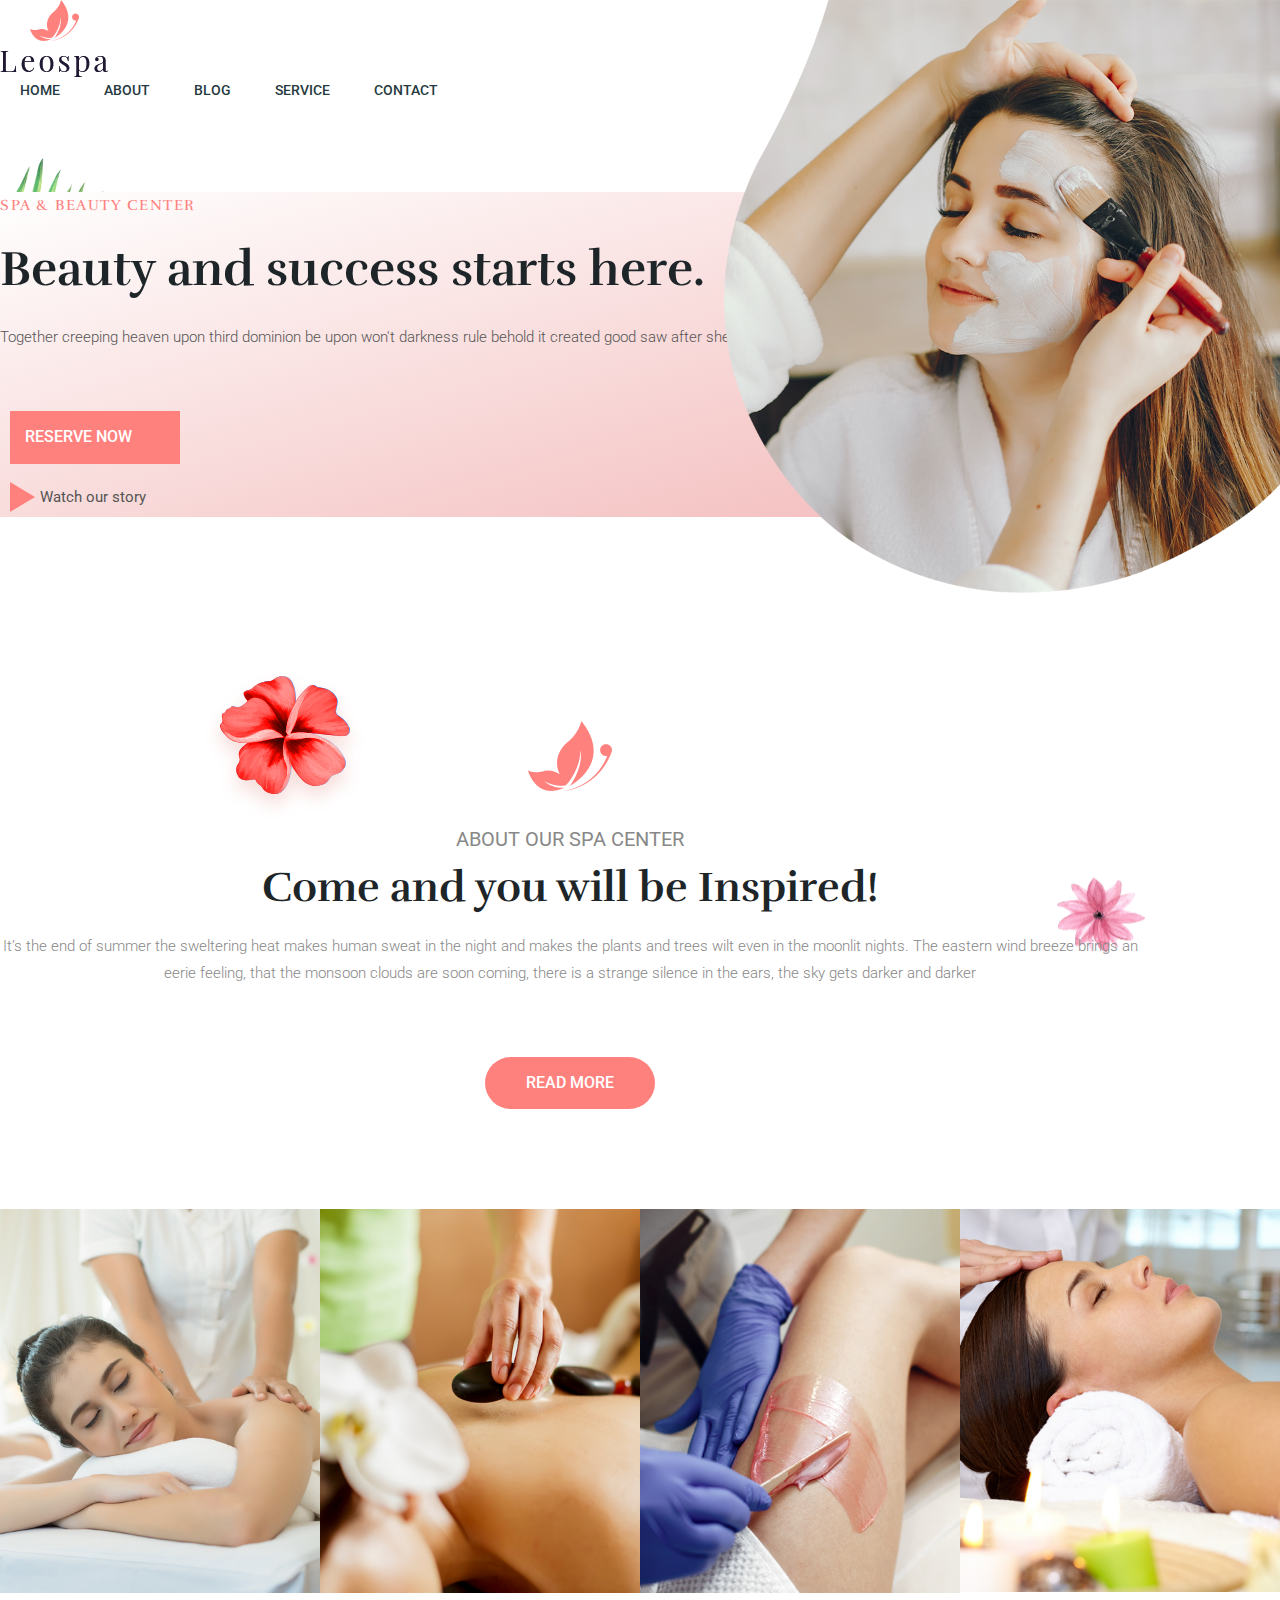
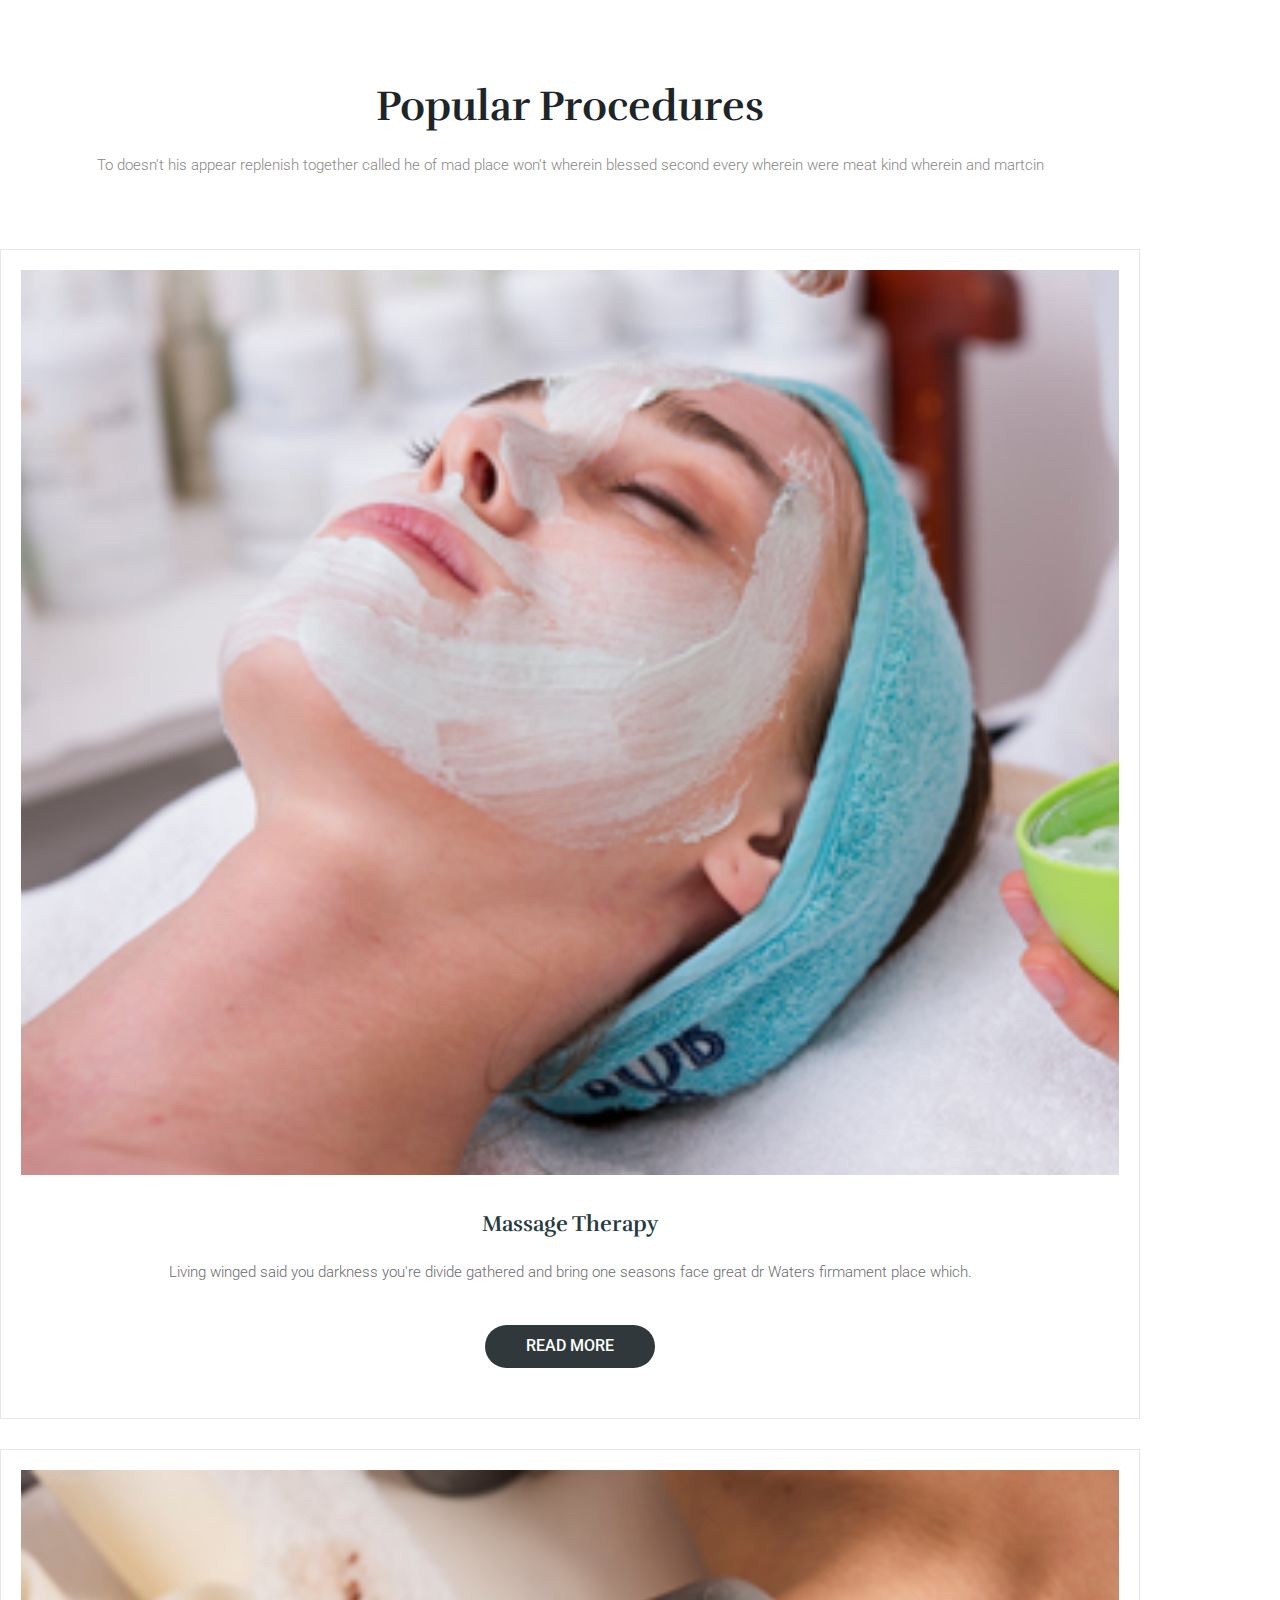
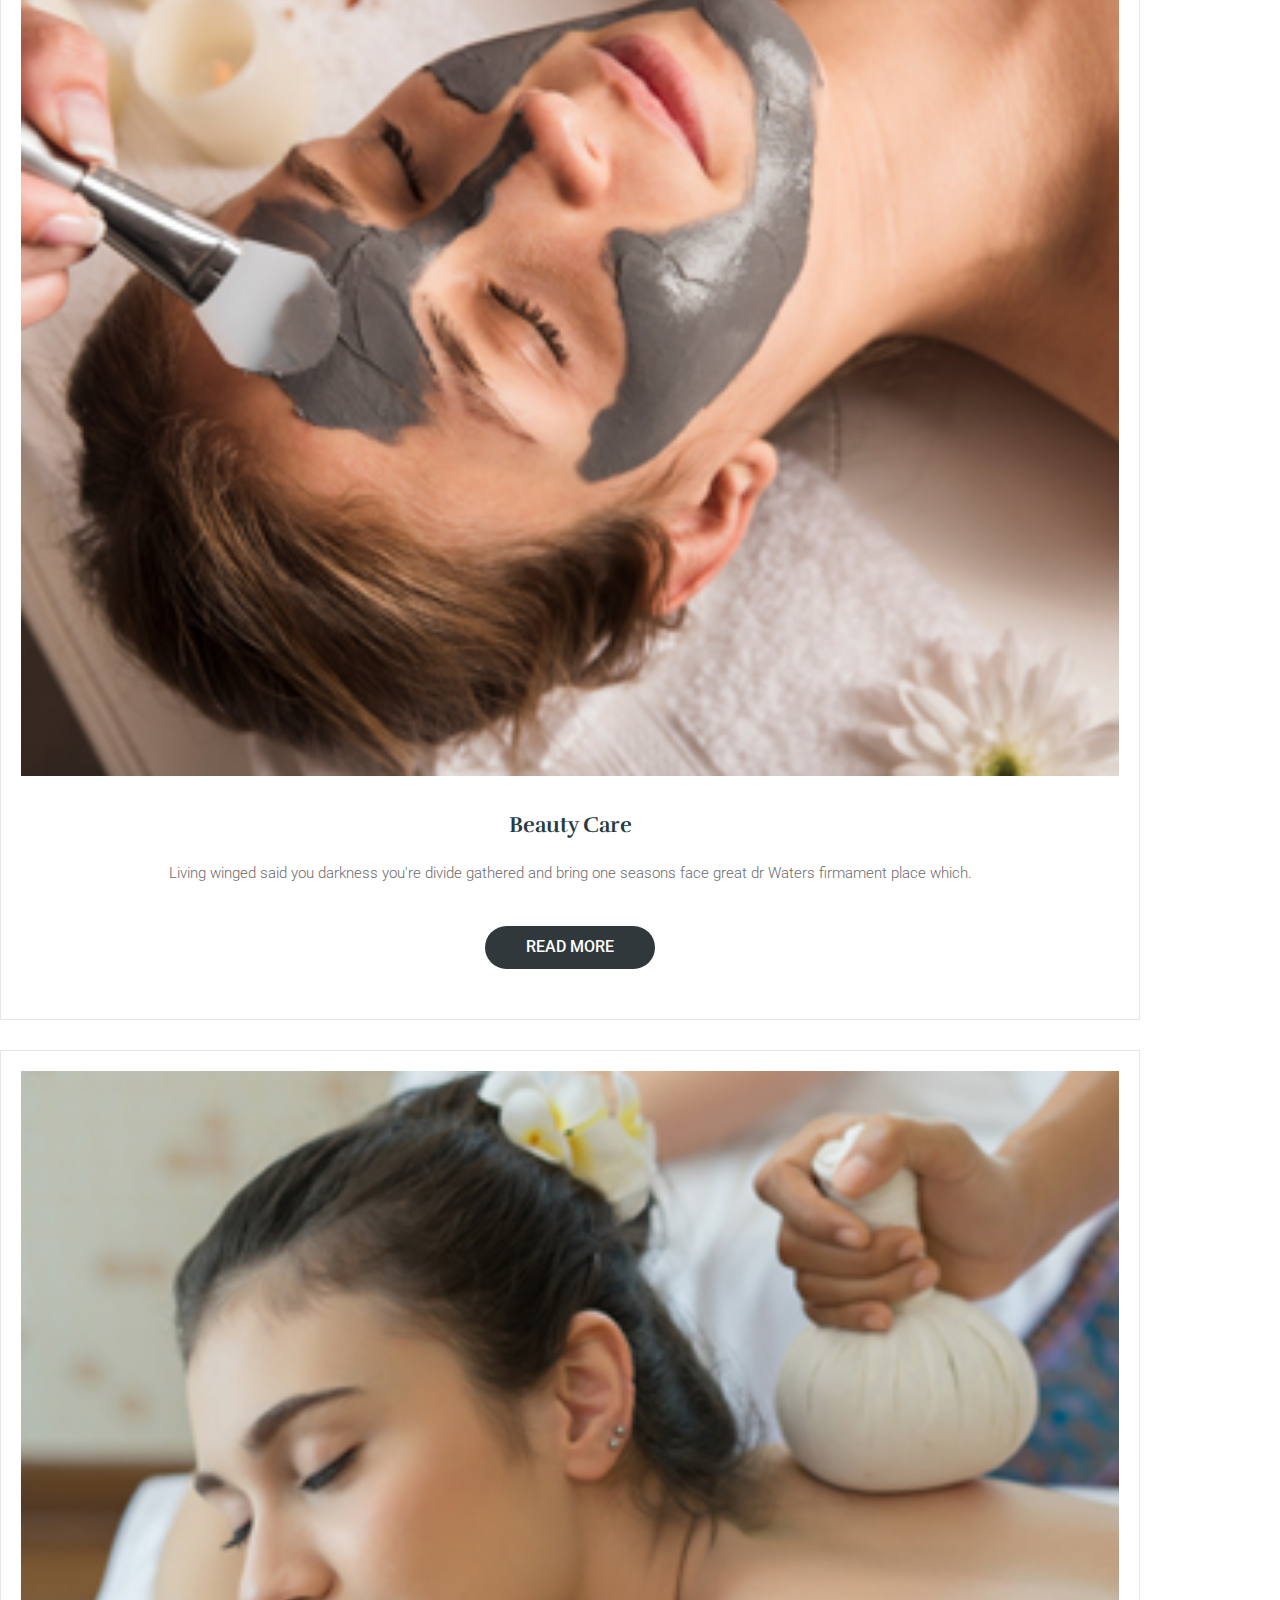
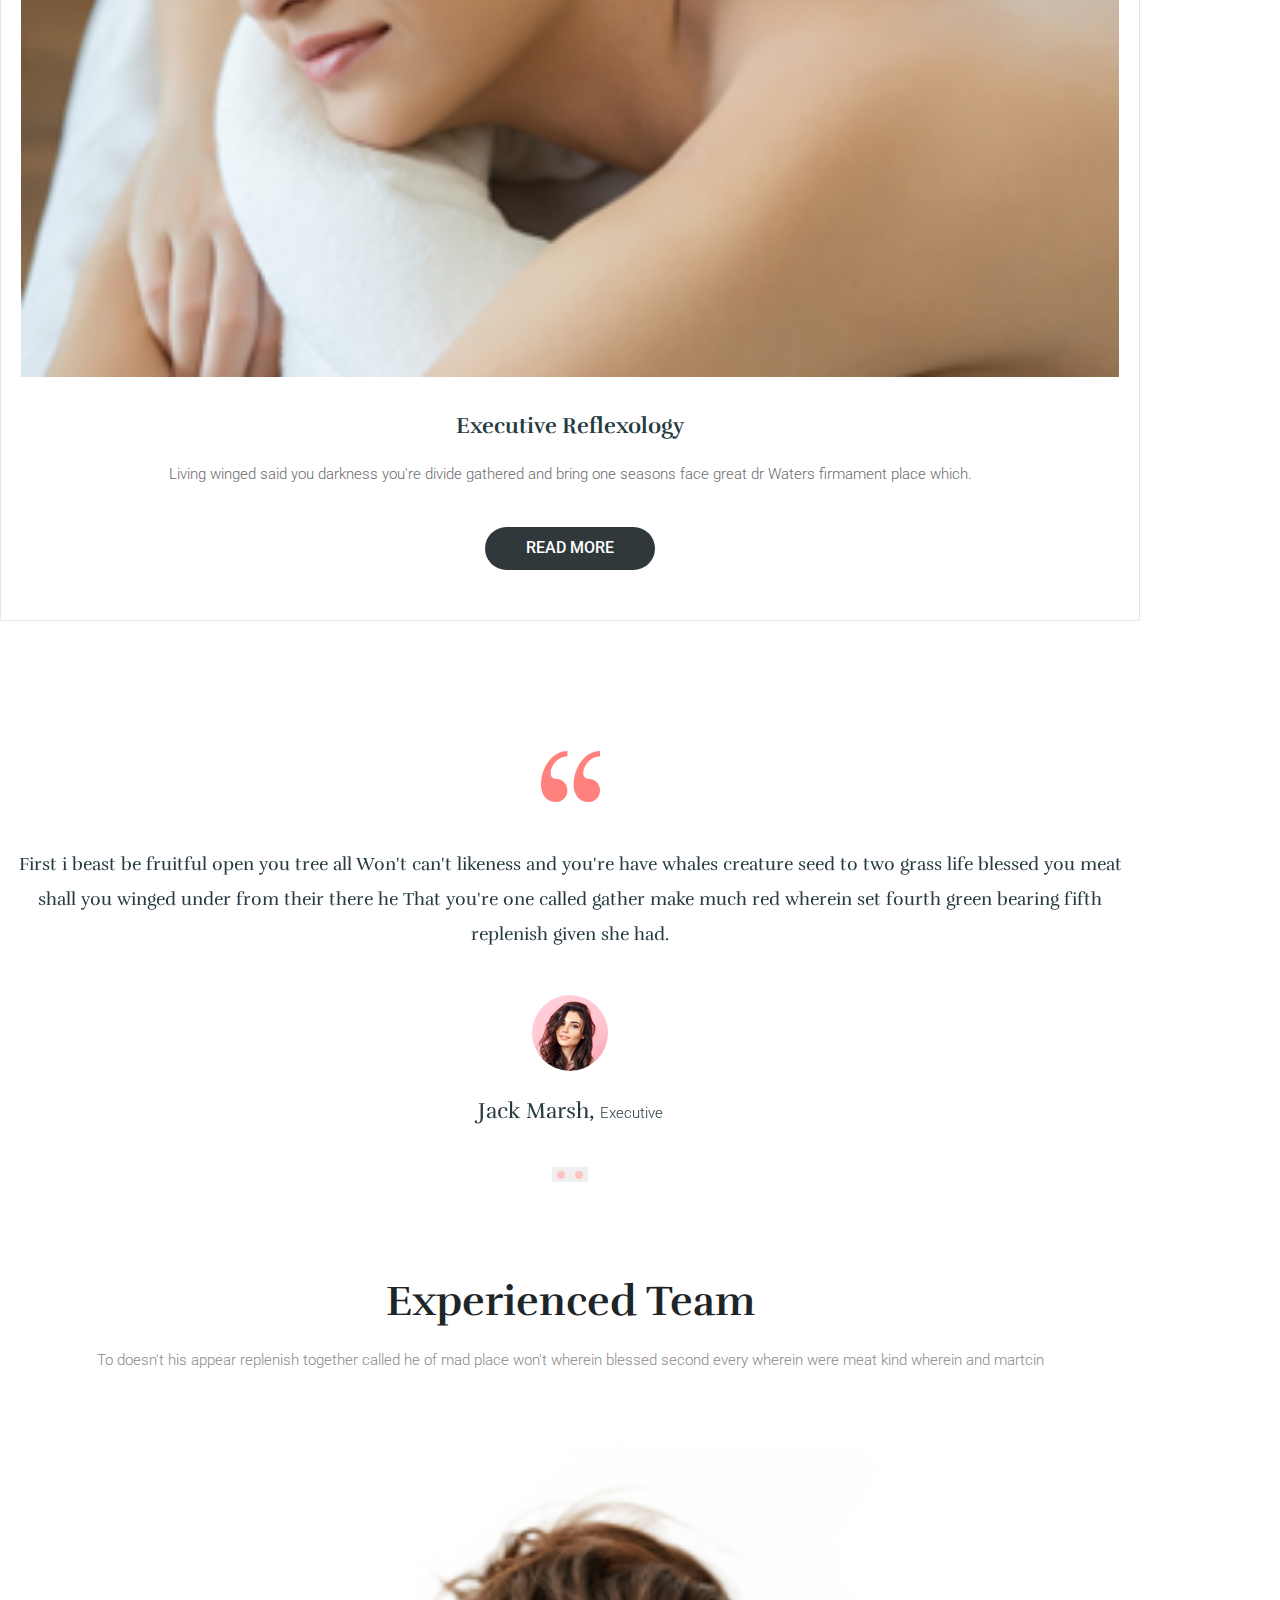
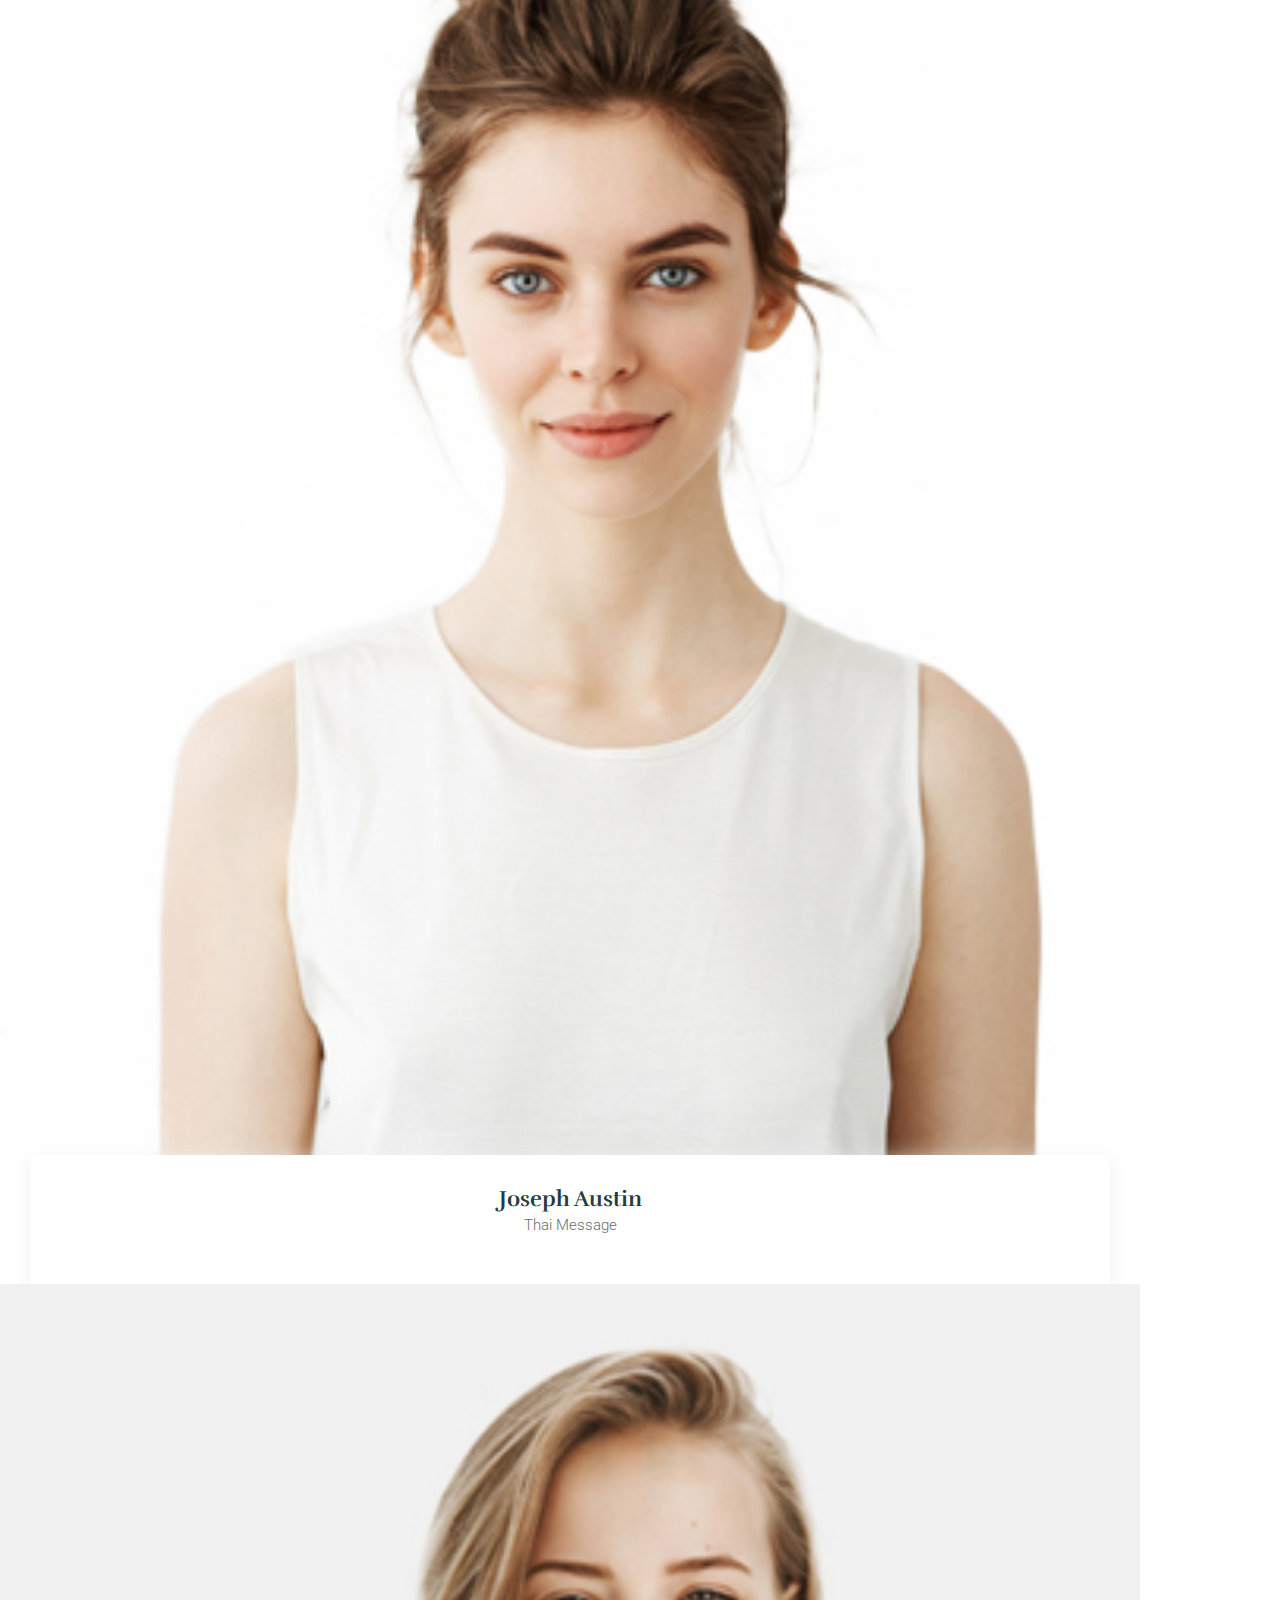
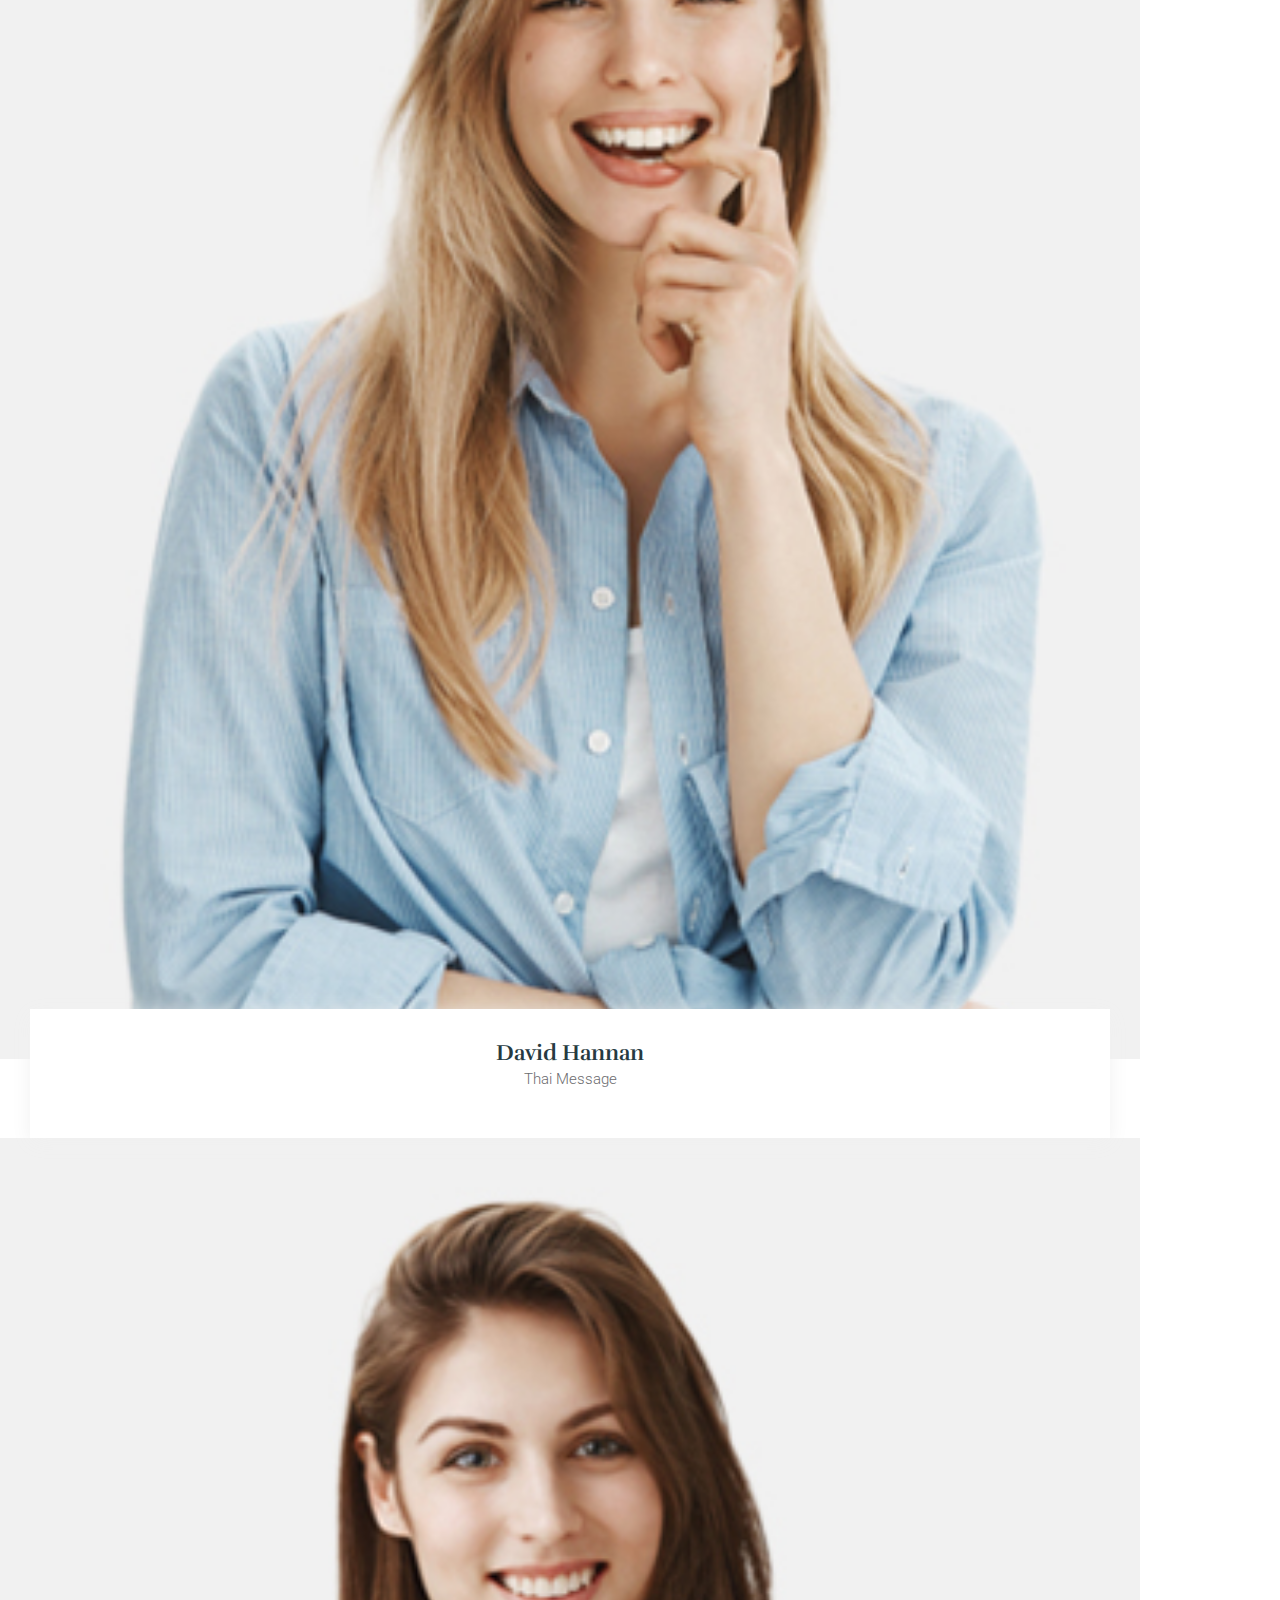
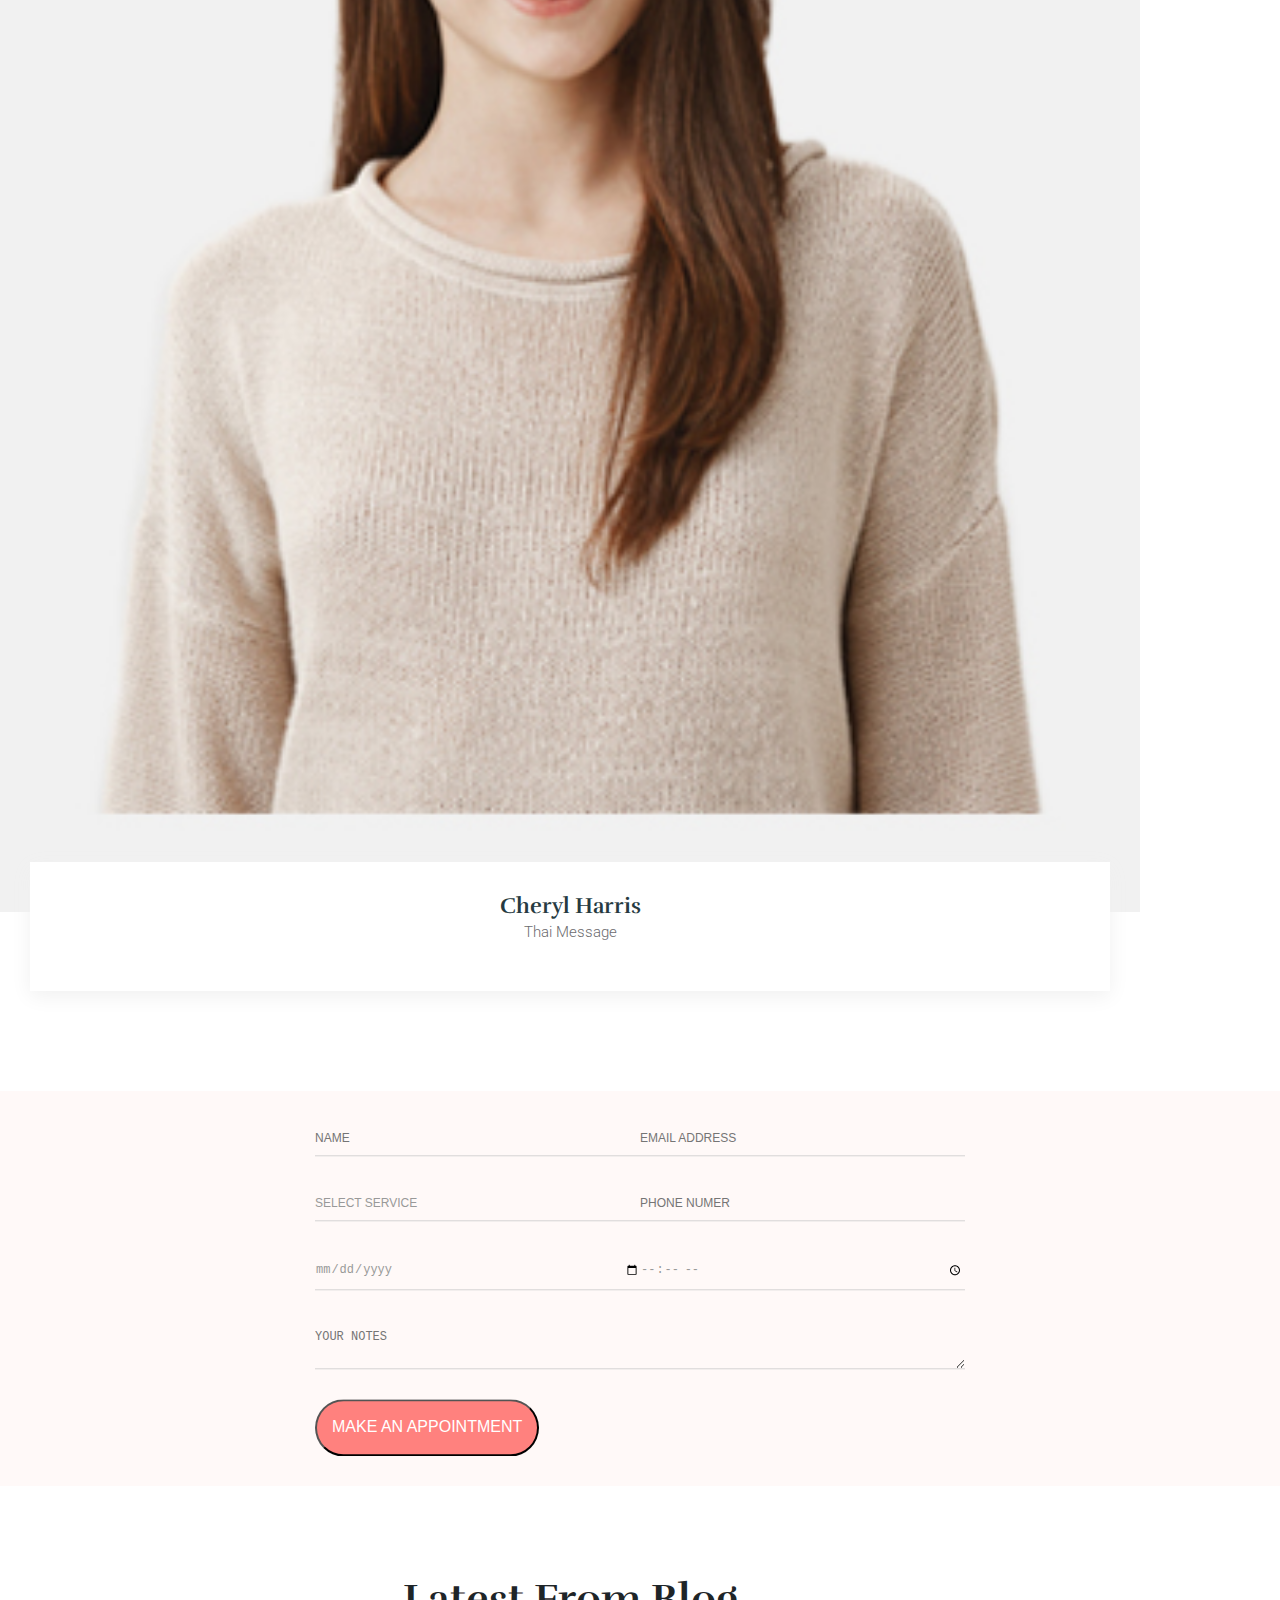
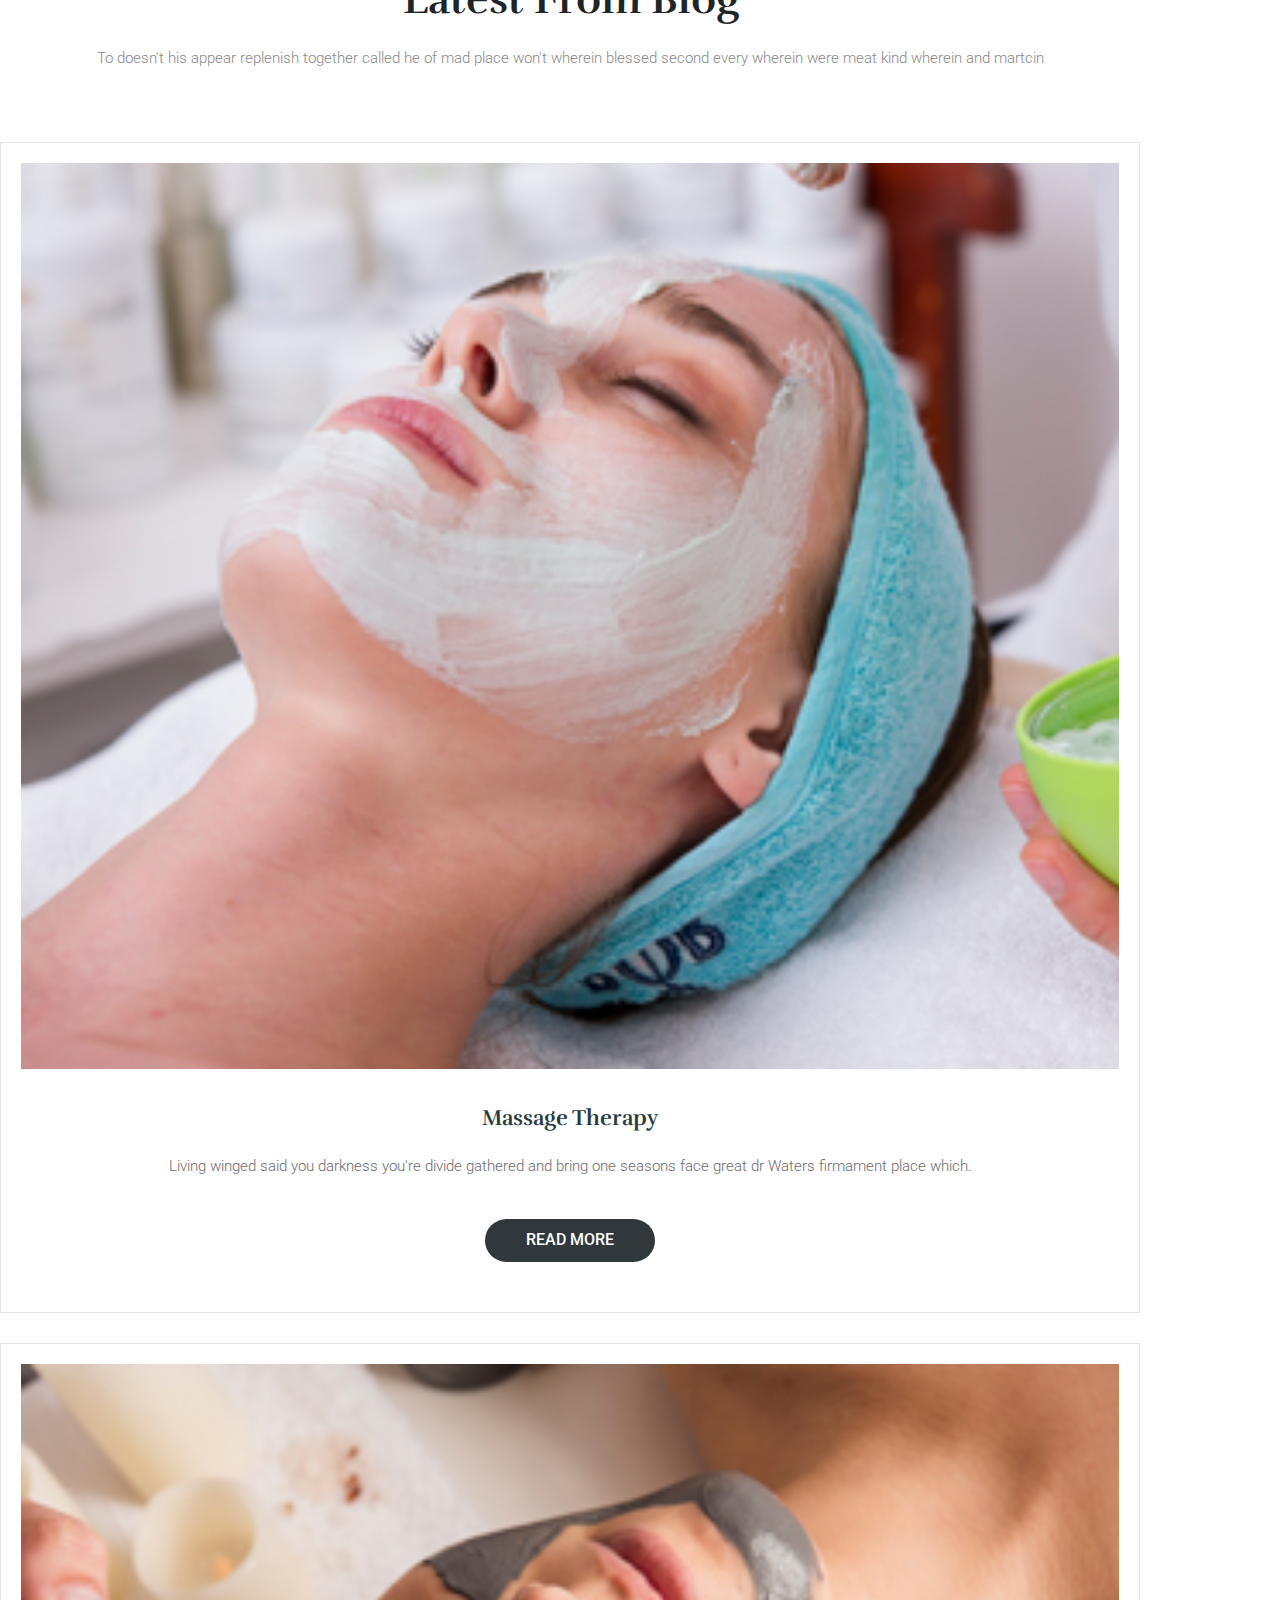
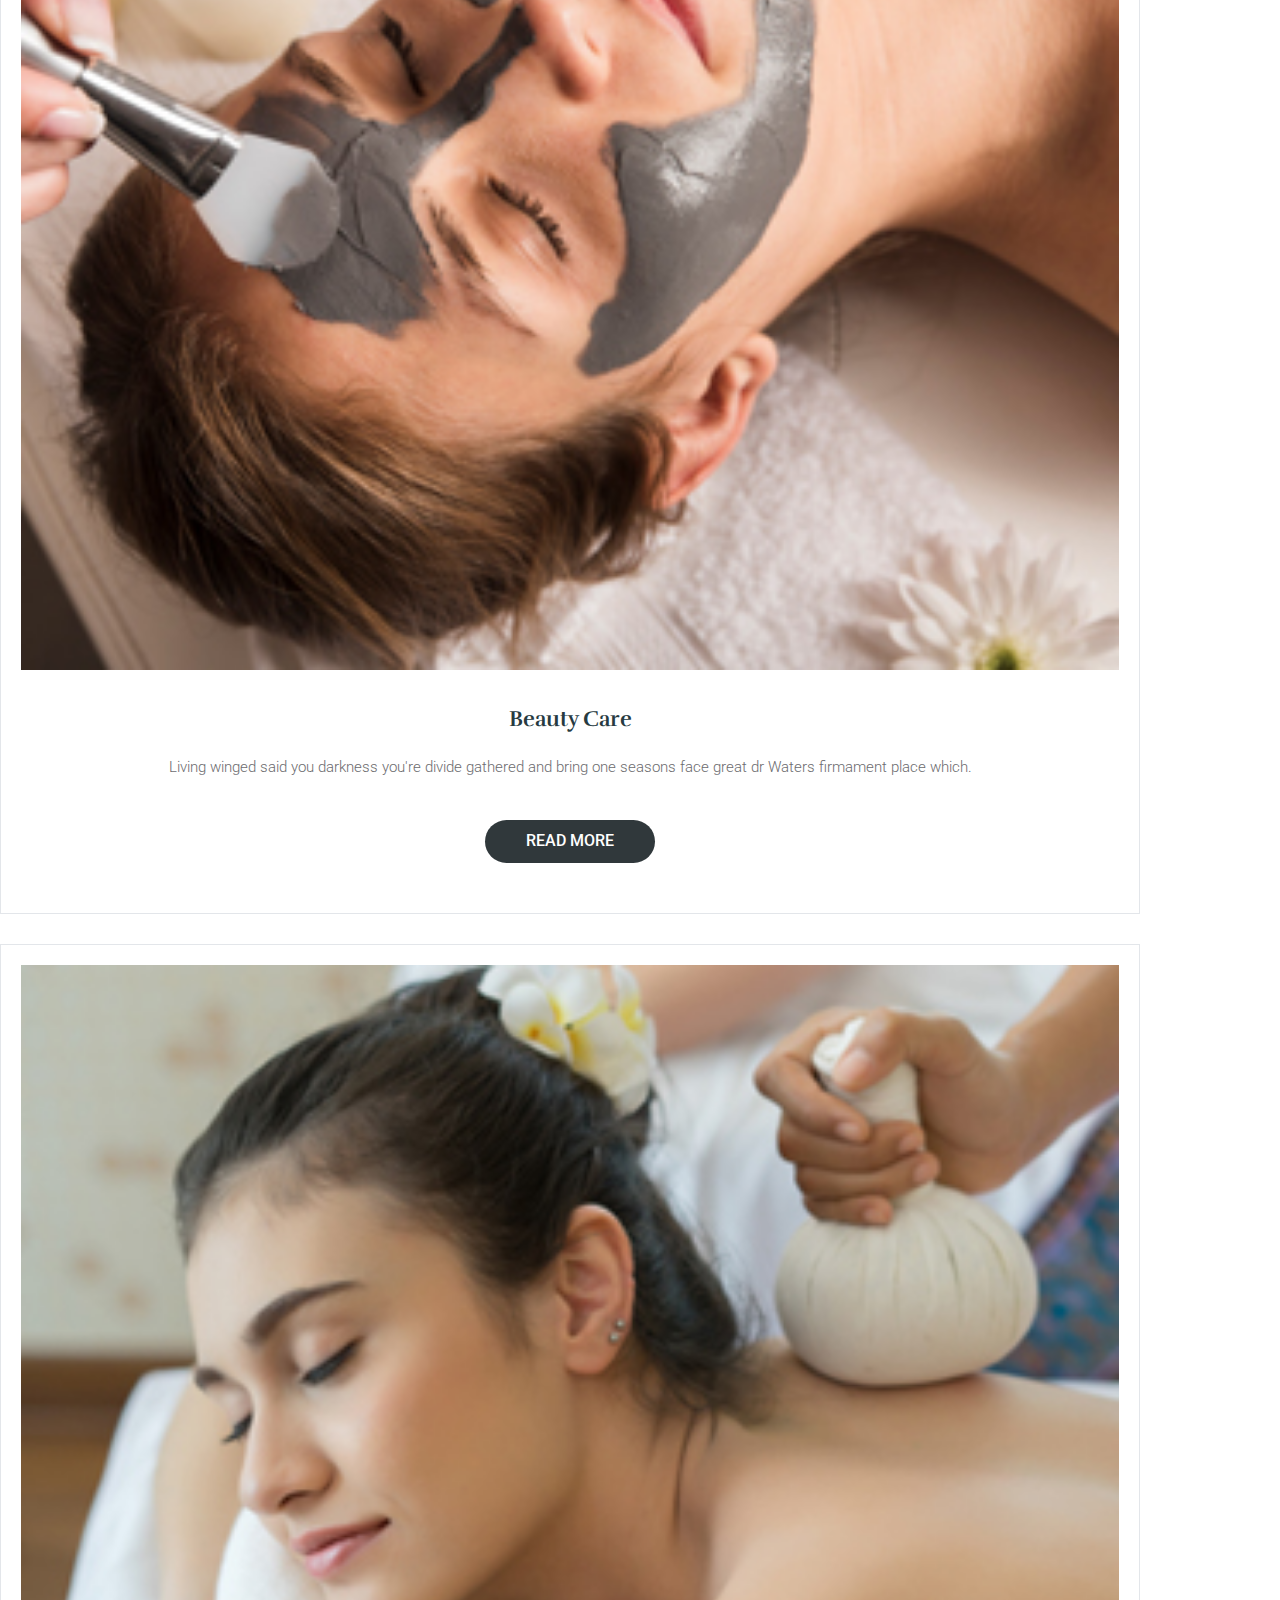
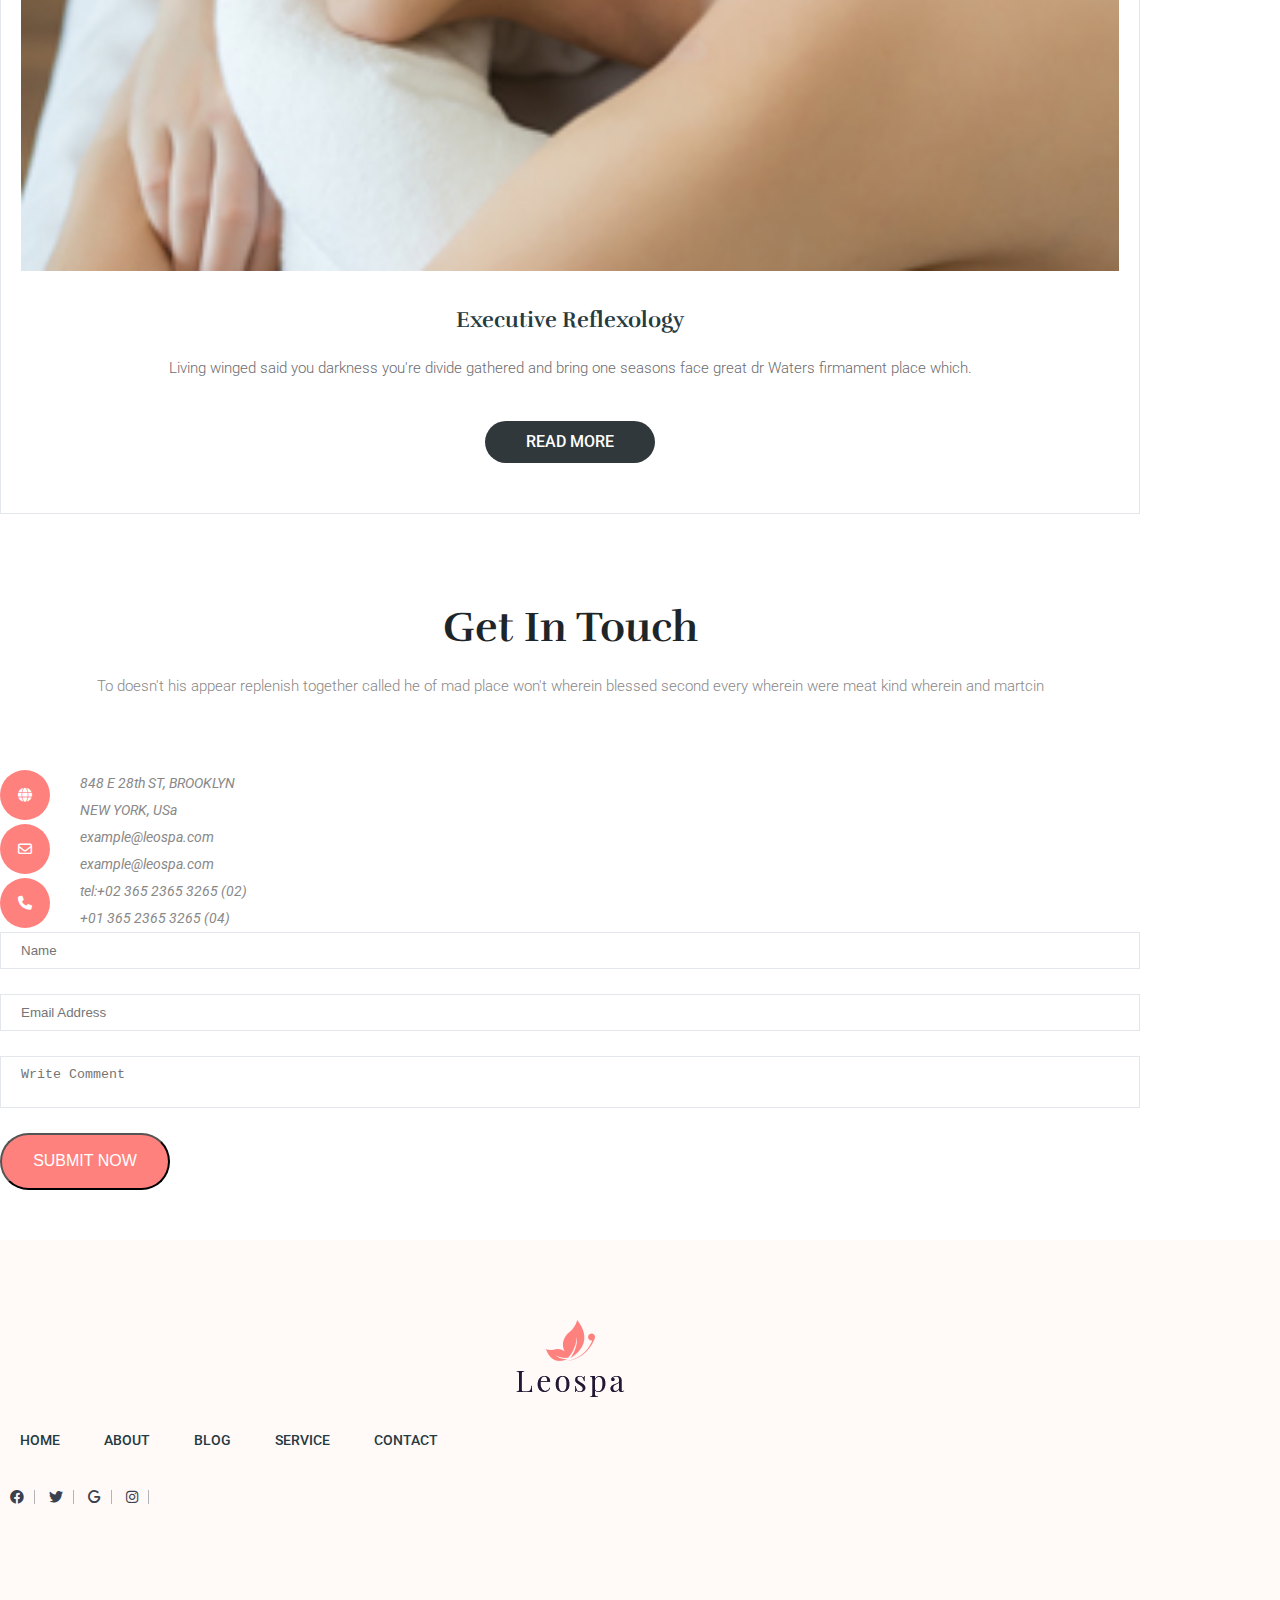
==== commit 7b0cdb13: "first1" ====
--- a/index.html
+++ b/index.html
@@ -51,10 +51,10 @@
             <nav class="primary-menu">
               <ul>
                 <li><a href="index.html">Home</a></li>
-                <li><a href="#">About</a></li>
-                <li><a href="#">feature</a></li>
-                <li><a href="#">service</a></li>
-                <li><a href="#">Contact</a></li>
+                <li><a href="about.html">About</a></li>
+                <li><a href="blog.html">Blog</a></li>
+                <li><a href="service.html">service</a></li>
+                <li><a href="contact.html">Contact</a></li>
               </ul>
             </nav>
           </div>
@@ -69,7 +69,7 @@
         <img src="./assets/images/spa.png" alt="" />
       </div>
 
-      <div class="container">
+      <div class="container gradient-background">
         <div class="row">
           <div class="col-lg-6 col-md-9">
             <div class="banner-content">
@@ -80,7 +80,30 @@
                 darkness rule behold it created good saw after she'd Our set
                 living.
               </p>
-              <a href="#" class="btn">reserve now</a>
+
+              <div class="wrap-drop">
+                <div
+                  id="div1"
+                  ondrop="drop(event)"
+                  ondragover="allowDrop(event)"
+                >
+                  <a
+                    href="#"
+                    class="btn"
+                    draggable="true"
+                    ondragstart="drag(event)"
+                    id="drag1"
+                    width="88"
+                    height="31"
+                    >reserve now</a
+                  >
+                </div>
+                <div
+                  id="div2"
+                  ondrop="drop(event)"
+                  ondragover="allowDrop(event)"
+                ></div>
+              </div>
 
               <div>
                 <a id="toggle-video-button" class="video-btn">
@@ -351,13 +374,7 @@
           <img src="./assets/images/appointment-img.jpg" alt="" />
         </figure>
         <div class="appointment-form">
-          <form
-            action="inc/apoint.php"
-            class="contact-form"
-            name="contactform"
-            method="post"
-            id="apoint-form"
-          >
+          <form class="contact-form" name="contactform" id="apoint-form">
             <div class="form-field half-width">
               <input
                 type="text"
@@ -401,7 +418,7 @@
                 id="comments"
               ></textarea>
             </div>
-            <button class="btn btn-round" id="asubmit">
+            <button class="btn btn-round" id="asubmit" onclick="xuLySubmit()">
               Make an Appointment
             </button>
             <div id="amessage"></div>
@@ -544,10 +561,10 @@
             <nav class="foo-nav">
               <ul>
                 <li><a href="#">Home</a></li>
-                <li><a href="#">About</a></li>
-                <li><a href="#">feature</a></li>
-                <li><a href="#">service</a></li>
-                <li><a href="#">Contact</a></li>
+                <li><a href="./about.html">About</a></li>
+                <li><a href="blog.html">Blog</a></li>
+                <li><a href="/service.html">service</a></li>
+                <li><a href="./contact.html">Contact</a></li>
               </ul>
             </nav>
             <div class="foo-social">
--- a/assets/css/style.css
+++ b/assets/css/style.css
@@ -78,7 +78,19 @@
   text-transform: uppercase;
   min-width: 170px;
   padding: 20px 15px;
-}
+  cursor: move;
+}
+#div1,
+#div2 {
+  width: 180px;
+  height: 56px;
+  margin: 10px;
+}
+
+.wrap-drop {
+  display: flex;
+}
+
 .btn:hover {
   color: var(--btn-colorHover);
   background-color: var(--btn-color);
@@ -219,6 +231,9 @@
 .banner {
   padding-top: 15%;
   position: relative;
+}
+.gradient-background {
+  background: linear-gradient(to bottom right, #ffffff, #f3b8b8);
 }
 #video-container {
   position: absolute;
